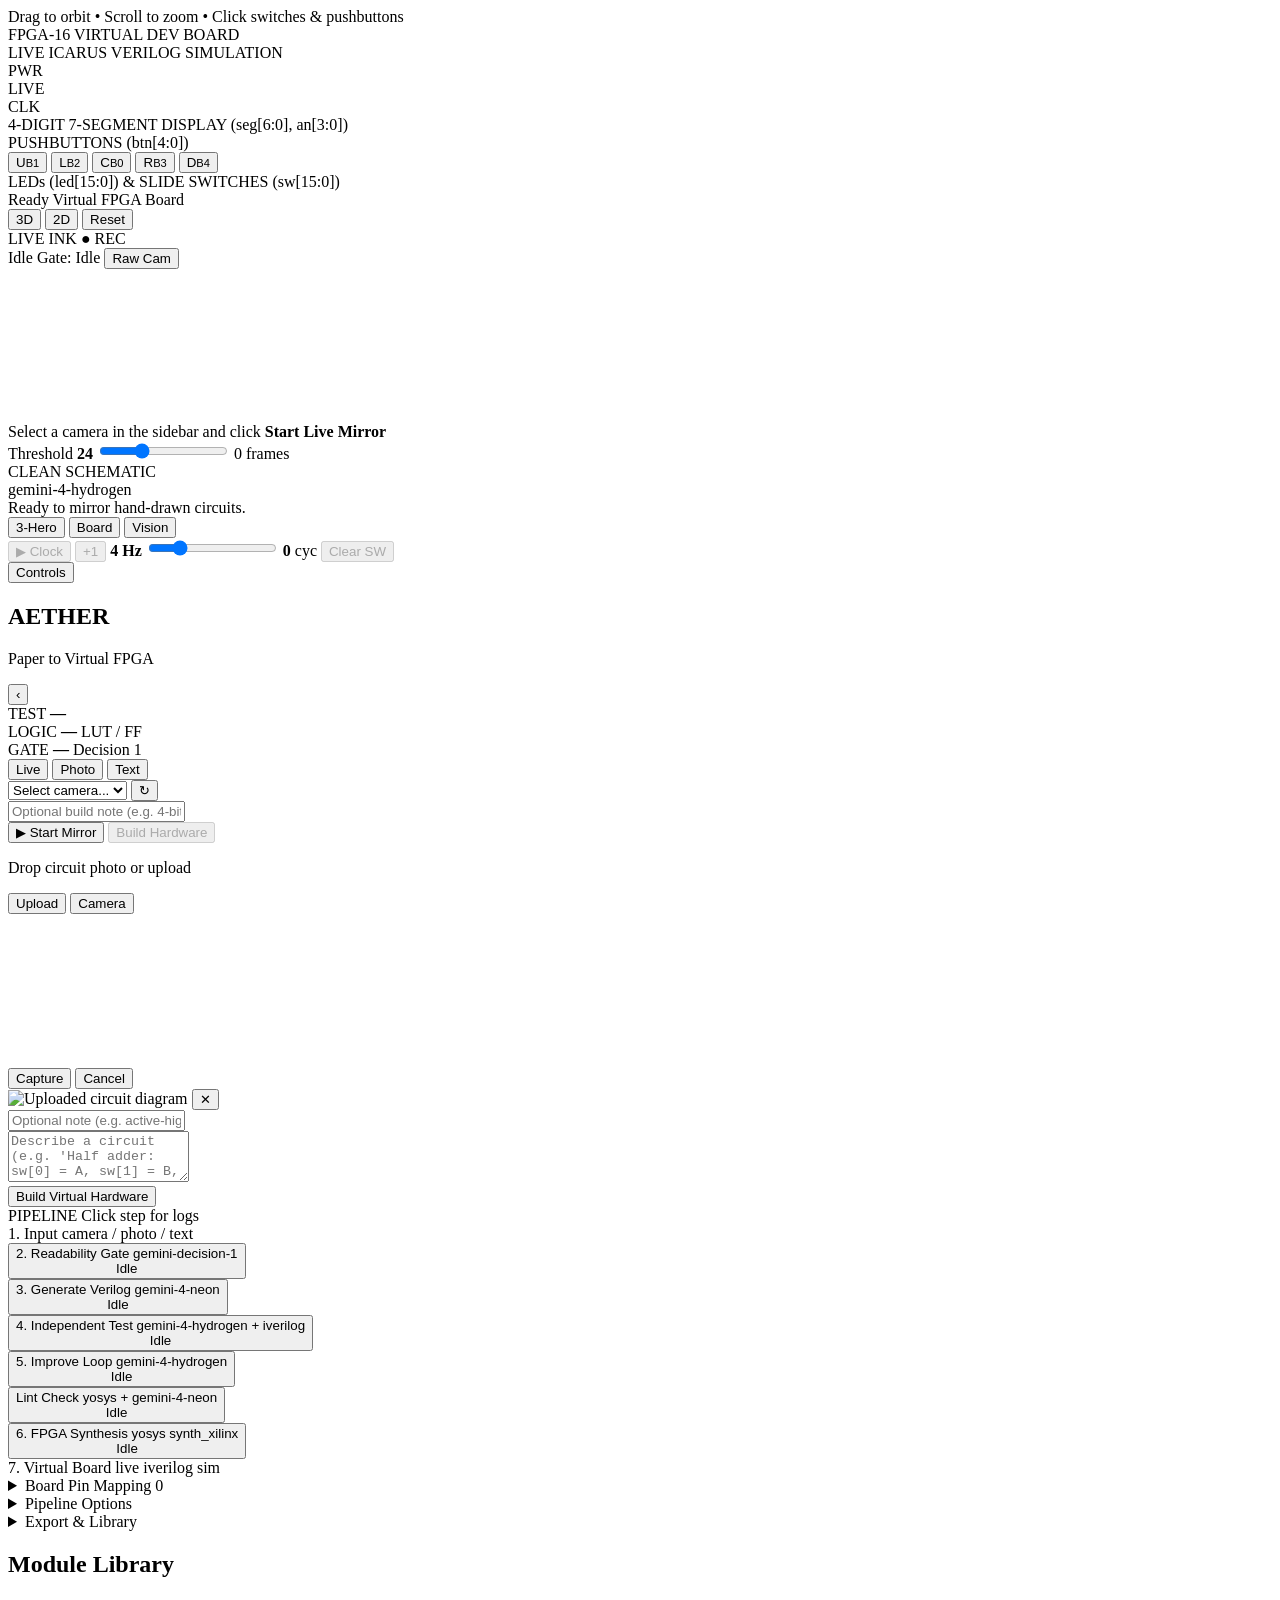
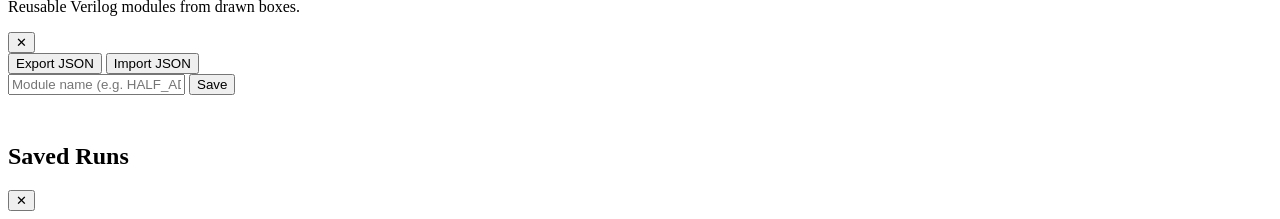
==== app/static/index.html @ 2b3a74be "Redesign app UI with deep-space studio aesthetic and floating sidebar" ====
<!DOCTYPE html>
<html lang="en">
<head>
  <meta charset="UTF-8" />
  <meta name="viewport" content="width=device-width, initial-scale=1.0" />
  <title>AETHER | Paper to Virtual FPGA Studio</title>
  <link rel="preconnect" href="https://fonts.googleapis.com" />
  <link rel="preconnect" href="https://fonts.gstatic.com" crossorigin />
  <link href="https://fonts.googleapis.com/css2?family=Inter:wght@400;500;600;700;800&display=swap" rel="stylesheet" />
  <link rel="stylesheet" href="/static/styles.css" />
</head>
<body class="layout-split">
  <!-- =========================================================
       ELEMENT 1: FULL-SCREEN STAGE (3D/2D Board + Hero Vision)
       ========================================================= -->
  <main class="stage-root" id="stage-root">
    <!-- Full-bleed 3D Virtual FPGA Board (Default) -->
    <div class="board3d-wrap" id="board3d-wrap">
      <div id="board3d-viewport" class="board3d-viewport"></div>
      <div class="board3d-hint">Drag to orbit &bull; Scroll to zoom &bull; Click switches &amp; pushbuttons</div>
    </div>

    <!-- Full-stage 2D PCB Board Fallback -->
    <div class="board2d-stage hidden" id="board2d-stage">
      <div class="fpga-pcb hidden" id="fpga-pcb">
        <div class="pcb-top">
          <div class="pcb-label-block">
            <div class="pcb-silkscreen">FPGA-16 VIRTUAL DEV BOARD</div>
            <div class="pcb-subsilk">LIVE ICARUS VERILOG SIMULATION</div>
          </div>
          <div class="pcb-status-leds">
            <div class="mini-led-wrap">
              <span class="mini-led on"></span>
              <span>PWR</span>
            </div>
            <div class="mini-led-wrap">
              <span class="mini-led" id="led-sim-live"></span>
              <span>LIVE</span>
            </div>
            <div class="mini-led-wrap">
              <span class="mini-led" id="led-clk-pulse"></span>
              <span>CLK</span>
            </div>
          </div>
        </div>

        <div class="pcb-mid">
          <div class="sevenseg-bezel">
            <div class="bezel-label">4-DIGIT 7-SEGMENT DISPLAY (seg[6:0], an[3:0])</div>
            <div class="sevenseg-digits" id="sevenseg-digits"></div>
          </div>

          <div class="btn-pad-wrap">
            <div class="bezel-label">PUSHBUTTONS (btn[4:0])</div>
            <div class="btn-dpad">
              <button type="button" class="fpga-btn btn-up" data-btn="1" title="btn[1] Up">
                <span>U</span><small>B1</small>
              </button>
              <button type="button" class="fpga-btn btn-left" data-btn="2" title="btn[2] Left">
                <span>L</span><small>B2</small>
              </button>
              <button type="button" class="fpga-btn btn-center" data-btn="0" title="btn[0] Center (Reset)">
                <span>C</span><small>B0</small>
              </button>
              <button type="button" class="fpga-btn btn-right" data-btn="3" title="btn[3] Right">
                <span>R</span><small>B3</small>
              </button>
              <button type="button" class="fpga-btn btn-down" data-btn="4" title="btn[4] Down">
                <span>D</span><small>B4</small>
              </button>
            </div>
          </div>
        </div>

        <div class="io-bank">
          <div class="io-bank-header">
            <span>LEDs (led[15:0]) &amp; SLIDE SWITCHES (sw[15:0])</span>
          </div>
          <div class="led-row" id="led-row"></div>
          <div class="sw-row" id="sw-row"></div>
        </div>
      </div>
    </div>

    <!-- Top-Right Compact Board Status Pill -->
    <div class="stage-top-right">
      <div class="board-title-pill">
        <span class="status-badge idle" id="status-board">Ready</span>
        <span id="board-title" class="board-title-text">Virtual FPGA Board</span>
      </div>
      <div class="stage-view-pills">
        <button type="button" class="stage-pill-btn active" id="btn-view-3d" data-board-view="3d">3D</button>
        <button type="button" class="stage-pill-btn" id="btn-view-2d" data-board-view="2d">2D</button>
        <button type="button" class="stage-pill-btn" id="btn-reset-cam3d" title="Reset 3D camera angle">Reset</button>
      </div>
    </div>

    <!-- Hero Vision Dock: Live Camera/Ink + Clean Schematic (Heroes 1 & 2 alongside Hero 3 Board) -->
    <section class="hero-vision-dock" id="hero-vision-dock" aria-label="Live Vision and Schematic">
      <div class="vision-grid">
        <!-- Hero 1: Live Camera / Digital Ink -->
        <div class="hero-pane">
          <div class="pane-header">
            <div class="pane-title-group">
              <span class="pane-label-text">LIVE INK</span>
              <span id="live-rec-badge" class="rec-badge hidden">● REC</span>
            </div>
            <div class="pane-pills">
              <span id="live-ink-fps" class="mini-pill">Idle</span>
              <span id="live-gate-pill" class="mini-pill">Gate: Idle</span>
              <button type="button" id="btn-toggle-raw-cam" class="btn-chip">Raw Cam</button>
            </div>
          </div>
          <div class="live-video-box" id="live-ink-box">
            <canvas id="live-ink-canvas" class="ink-canvas"></canvas>
            <video id="live-video" class="pip-video hidden" autoplay playsinline muted title="Click to toggle Raw Camera / Digital Ink"></video>
            <div id="live-video-placeholder" class="live-placeholder">
              Select a camera in the sidebar and click <strong>Start Live Mirror</strong>
            </div>
          </div>
          <div class="pane-footer">
            <label class="ink-slider-label">
              <span>Threshold <strong id="ink-thresh-val">24</strong></span>
              <input type="range" id="ink-thresh-slider" min="10" max="55" value="24" />
            </label>
            <span id="live-frame-stats" class="stat-muted">0 frames</span>
          </div>
        </div>

        <!-- Hero 2: Clean Schematic (ELK + Gemini) -->
        <div class="hero-pane">
          <div class="pane-header">
            <div class="pane-title-group">
              <span class="pane-label-text">CLEAN SCHEMATIC</span>
            </div>
            <div class="pane-pills">
              <span id="live-reader-pill" class="mini-pill">gemini-4-hydrogen</span>
            </div>
          </div>
          <div id="live-schematic-canvas" class="schematic-box"></div>
          <div id="live-status-bar" class="pane-footer">
            <span id="live-status-text" class="status-truncate">Ready to mirror hand-drawn circuits.</span>
          </div>
        </div>
      </div>

      <div id="live-detected-box-bar" class="detected-box-bar hidden"></div>
      <div id="live-chosen-frame-banner" class="chosen-frame-banner hidden"></div>
    </section>

    <!-- Bottom-Right Floating Stage Dock (Layout Switcher + Quick Clock) -->
    <div class="stage-bottom-dock">
      <div class="dock-group layout-switcher" role="tablist" aria-label="Stage Layout">
        <button type="button" class="dock-btn active" data-stage-layout="split" title="Show 3D Board + Live Ink + Schematic">3-Hero</button>
        <button type="button" class="dock-btn" data-stage-layout="board" title="Full-Screen 3D Board Only">Board</button>
        <button type="button" class="dock-btn" data-stage-layout="vision" title="Expand Live Ink &amp; Schematic">Vision</button>
      </div>

      <div class="dock-divider"></div>

      <div class="dock-group clock-dock">
        <button type="button" id="btn-clk-toggle" class="btn-clk" disabled>▶ Clock</button>
        <button type="button" id="btn-clk-step" class="btn-clk-sm" disabled>+1</button>
        <label class="speed-control" title="Clock frequency">
          <strong id="clk-hz-label">4 Hz</strong>
          <input type="range" id="clk-hz-slider" min="1" max="15" value="4" />
        </label>
        <span class="cycle-counter"><strong id="cycle-count">0</strong> cyc</span>
        <button type="button" id="btn-reset-sw" class="btn-chip" disabled title="Clear all 16 switches">Clear SW</button>
      </div>
    </div>
  </main>

  <!-- =========================================================
       TOP-CENTER ROUNDED POP-UPS (Run & Pipeline Notifications)
       ========================================================= -->
  <div id="toast-stack" class="toast-stack" aria-live="polite"></div>

  <!-- Sidebar Collapsed Re-Open Pill -->
  <button type="button" id="btn-sidebar-expand" class="sidebar-reopen-btn hidden" title="Open Studio Sidebar">
    <span class="brand-orb sm"></span>
    <span>Controls</span>
  </button>

  <!-- =========================================================
       ELEMENT 2: FLOATING ROUNDED-EDGE SIDEBAR
       ========================================================= -->
  <aside class="studio-sidebar" id="studio-sidebar" aria-label="Studio Controls">
    <!-- App Brand Header -->
    <header class="sidebar-header">
      <div class="brand">
        <div class="brand-orb" aria-hidden="true"></div>
        <div class="brand-copy">
          <h1>AETHER</h1>
          <p class="subtitle">Paper to Virtual FPGA</p>
        </div>
      </div>
      <div class="header-actions">
        <button type="button" id="btn-sidebar-collapse" class="icon-btn" title="Collapse sidebar" aria-label="Collapse sidebar">‹</button>
      </div>
    </header>

    <!-- Scrollable Sidebar Body -->
    <div class="sidebar-scroll">
      <!-- Key Metrics Strip (Large, readable from metres away) -->
      <section class="hero-metrics" id="hero-metrics" aria-label="Key Run Metrics">
        <div class="kpi-tile">
          <span class="kpi-label">TEST</span>
          <strong class="kpi-value" id="kpi-test">—</strong>
        </div>
        <div class="kpi-tile">
          <span class="kpi-label">LOGIC</span>
          <strong class="kpi-value" id="kpi-logic">—</strong>
          <span class="kpi-sub" id="kpi-logic-sub">LUT / FF</span>
        </div>
        <div class="kpi-tile">
          <span class="kpi-label">GATE</span>
          <strong class="kpi-value" id="kpi-gate">—</strong>
          <span class="kpi-sub" id="kpi-gate-sub">Decision 1</span>
        </div>
      </section>

      <!-- Circuit Input Section -->
      <section class="sidebar-section" id="card-input">
        <div class="input-mode-tabs" role="tablist">
          <button type="button" class="tab-btn active" data-tab="live">Live</button>
          <button type="button" class="tab-btn" data-tab="photo">Photo</button>
          <button type="button" class="tab-btn" data-tab="text">Text</button>
        </div>

        <!-- Live Camera Controls -->
        <div id="panel-live" class="tab-panel active">
          <div class="camera-row">
            <select id="camera-select" class="camera-select" aria-label="Choose camera">
              <option value="">Select camera...</option>
            </select>
            <button type="button" id="btn-refresh-cameras" class="icon-btn" title="Refresh camera list">↻</button>
          </div>

          <input
            type="text"
            id="live-note"
            class="text-input-sm"
            placeholder="Optional build note (e.g. 4-bit counter)"
          />

          <div class="live-cta-row">
            <button type="button" id="btn-live-toggle" class="btn-secondary flex-1">▶ Start Mirror</button>
            <button type="button" id="btn-live-done" class="btn-primary flex-1" disabled>Build Hardware</button>
          </div>
        </div>

        <!-- Photo Upload Panel -->
        <div id="panel-photo" class="tab-panel">
          <div class="dropzone" id="dropzone">
            <input type="file" id="file-input" accept="image/*" capture="environment" hidden />
            <div id="dropzone-empty" class="dropzone-empty">
              <p class="drop-main">Drop circuit photo or upload</p>
              <div class="drop-actions">
                <button type="button" id="btn-choose-file" class="btn-secondary">Upload</button>
                <button type="button" id="btn-open-camera" class="btn-secondary">Camera</button>
              </div>
            </div>

            <div id="camera-view" class="camera-view hidden">
              <video id="camera-video" autoplay playsinline muted></video>
              <div class="camera-actions">
                <button type="button" id="btn-capture" class="btn-primary">Capture</button>
                <button type="button" id="btn-close-camera" class="btn-ghost">Cancel</button>
              </div>
            </div>

            <div id="image-preview-wrap" class="image-preview-wrap hidden">
              <img id="image-preview" alt="Uploaded circuit diagram" />
              <button type="button" id="btn-clear-image" class="btn-clear" title="Remove photo">✕</button>
            </div>
          </div>

          <input
            type="text"
            id="photo-note"
            class="text-input-sm"
            placeholder="Optional note (e.g. active-high reset)"
          />
        </div>

        <!-- Text Description Panel -->
        <div id="panel-text" class="tab-panel">
          <textarea
            id="text-prompt"
            class="textarea-lg"
            rows="3"
            placeholder="Describe a circuit (e.g. 'Half adder: sw[0] = A, sw[1] = B, led[0] = Sum, led[1] = Carry')"
          ></textarea>
        </div>

        <!-- Run Bar for Photo & Text modes -->
        <div class="run-bar" id="backup-run-bar">
          <button type="button" id="btn-run" class="btn-primary btn-run">
            <span id="btn-run-label">Build Virtual Hardware</span>
          </button>
        </div>
        <div id="run-timer" class="run-timer"></div>
      </section>

      <!-- Compact Pipeline Progress Timeline (Logs & Details Collapsed by Default) -->
      <section class="sidebar-section">
        <div class="section-heading">
          <span>PIPELINE</span>
          <span class="section-hint">Click step for logs</span>
        </div>

        <nav class="timeline" aria-label="Pipeline Progress">
          <!-- Step 1: Input -->
          <div class="timeline-item">
            <div class="step-pill timeline-row" data-step="input">
              <span class="step-dot"></span>
              <div class="step-meta">
                <span class="step-name">1. Input</span>
                <span class="step-model">camera / photo / text</span>
              </div>
              <span class="step-timing" id="time-input"></span>
            </div>
          </div>

          <!-- Step 2: Gate -->
          <div class="timeline-item">
            <button type="button" class="step-pill timeline-row" data-step="gate" data-expand-stage="gate">
              <span class="step-dot"></span>
              <div class="step-meta">
                <span class="step-name">2. Readability Gate</span>
                <span class="step-model" id="tag-model-gate">gemini-decision-1</span>
              </div>
              <span class="step-timing" id="time-gate"></span>
              <span class="status-badge" id="status-gate">Idle</span>
            </button>
            <div class="stage-drawer hidden" id="card-gate">
              <div class="card-body" id="body-gate"></div>
            </div>
          </div>

          <!-- Step 3: Generate -->
          <div class="timeline-item">
            <button type="button" class="step-pill timeline-row" data-step="generate" data-expand-stage="generate">
              <span class="step-dot"></span>
              <div class="step-meta">
                <span class="step-name">3. Generate Verilog</span>
                <span class="step-model" id="tag-model-generate">gemini-4-neon</span>
              </div>
              <span class="step-timing" id="time-generate"></span>
              <span class="status-badge" id="status-generate">Idle</span>
            </button>
            <div class="stage-drawer hidden" id="card-generate">
              <div class="card-body" id="body-generate"></div>
            </div>
          </div>

          <!-- Step 4: Test -->
          <div class="timeline-item">
            <button type="button" class="step-pill timeline-row" data-step="test" data-expand-stage="test">
              <span class="step-dot"></span>
              <div class="step-meta">
                <span class="step-name">4. Independent Test</span>
                <span class="step-model" id="tag-model-testbench">gemini-4-hydrogen + iverilog</span>
              </div>
              <span class="step-timing" id="time-test"></span>
              <span class="status-badge" id="status-test">Idle</span>
            </button>
            <div class="stage-drawer hidden" id="card-test">
              <div class="card-body" id="body-test"></div>
            </div>
          </div>

          <!-- Step 5: Improve -->
          <div class="timeline-item">
            <button type="button" class="step-pill timeline-row" data-step="improve" data-expand-stage="improve">
              <span class="step-dot"></span>
              <div class="step-meta">
                <span class="step-name">5. Improve Loop</span>
                <span class="step-model" id="tag-model-improve">gemini-4-hydrogen</span>
              </div>
              <span class="step-timing" id="time-improve"></span>
              <span class="status-badge" id="status-improve">Idle</span>
            </button>
            <div class="stage-drawer hidden" id="card-improve">
              <div class="card-body" id="body-improve"></div>
            </div>
          </div>

          <!-- Lint -->
          <div class="timeline-item">
            <button type="button" class="step-pill timeline-row" data-step="lint" data-expand-stage="lint">
              <span class="step-dot"></span>
              <div class="step-meta">
                <span class="step-name">Lint Check</span>
                <span class="step-model" id="tag-model-lint">yosys + gemini-4-neon</span>
              </div>
              <span class="step-timing" id="time-lint"></span>
              <span class="status-badge" id="status-lint">Idle</span>
            </button>
            <div class="stage-drawer hidden" id="card-lint">
              <div class="card-body" id="body-lint"></div>
            </div>
          </div>

          <!-- Step 6: Synthesis -->
          <div class="timeline-item">
            <button type="button" class="step-pill timeline-row" data-step="synthesis" data-expand-stage="synthesis">
              <span class="step-dot"></span>
              <div class="step-meta">
                <span class="step-name">6. FPGA Synthesis</span>
                <span class="step-model">yosys synth_xilinx</span>
              </div>
              <span class="step-timing" id="time-synthesis"></span>
              <span class="status-badge" id="status-synthesis">Idle</span>
            </button>
            <div class="stage-drawer hidden" id="card-synthesis">
              <div class="card-body" id="body-synthesis"></div>
            </div>
          </div>

          <!-- Step 7: Virtual Board -->
          <div class="timeline-item">
            <div class="step-pill timeline-row" data-step="board">
              <span class="step-dot"></span>
              <div class="step-meta">
                <span class="step-name">7. Virtual Board</span>
                <span class="step-model">live iverilog sim</span>
              </div>
              <span class="step-timing" id="time-board"></span>
            </div>
          </div>
        </nav>
      </section>

      <!-- Expandable Menu: Pin Mapping -->
      <details class="sidebar-accordion" id="accordion-pins">
        <summary>
          <span>Board Pin Mapping</span>
          <span class="acc-badge" id="pin-count-badge">0</span>
        </summary>
        <div class="accordion-body">
          <div class="pin-map-box" id="pin-map-box">
            <p class="muted">Run a circuit to map switches, buttons, LEDs, and 7-segment display.</p>
          </div>
        </div>
      </details>

      <!-- Expandable Menu: Pipeline Options -->
      <details class="sidebar-accordion">
        <summary>
          <span>Pipeline Options</span>
        </summary>
        <div class="accordion-body options-stack">
          <label class="toggle-pill baseline-pill" title="Run Step 3 once with no improve loop (for baseline comparison)">
            <span class="pill-label">Baseline (Single Call)</span>
            <input type="checkbox" id="toggle-baseline" />
            <span class="pill-track"></span>
          </label>

          <label class="toggle-pill" title="Enable Step 5: Iterative fix loop with gemini-4-hydrogen">
            <span class="pill-label">Improve Loop</span>
            <input type="checkbox" id="toggle-improve" checked />
            <span class="pill-track"></span>
          </label>

          <label class="toggle-pill" title="Enable Step 6: Yosys synth_xilinx LUT &amp; Flip-Flop report">
            <span class="pill-label">Synthesis Report</span>
            <input type="checkbox" id="toggle-synthesis" checked />
            <span class="pill-track"></span>
          </label>
        </div>
      </details>

      <!-- Expandable Menu: Export & Tools -->
      <details class="sidebar-accordion">
        <summary>
          <span>Export &amp; Library</span>
        </summary>
        <div class="accordion-body tools-stack">
          <button type="button" id="btn-export-vivado" class="btn-secondary full-w" disabled title="Download Verilog + Basys 3 .xdc + Vivado .tcl (untested on hardware)">
            Export Vivado (.zip)
          </button>
          <div class="tools-row">
            <button id="btn-modules-drawer" class="btn-ghost flex-1" type="button">Modules (<span id="modules-count">0</span>)</button>
            <button id="btn-history" class="btn-ghost flex-1" type="button">Saved Runs</button>
          </div>
        </div>
      </details>
    </div>
  </aside>

  <!-- Module Library Floating Side Panel -->
  <aside id="modules-drawer" class="side-drawer hidden" aria-label="Module Library">
    <div class="drawer-header">
      <div>
        <h2>Module Library</h2>
        <p class="subtitle">Reusable Verilog modules from drawn boxes.</p>
      </div>
      <button type="button" id="btn-close-modules" class="icon-btn">✕</button>
    </div>

    <div class="drawer-actions">
      <button type="button" id="btn-export-lib" class="btn-secondary flex-1">Export JSON</button>
      <button type="button" id="btn-import-lib" class="btn-secondary flex-1">Import JSON</button>
      <input type="file" id="import-lib-file" accept=".json,application/json" hidden />
    </div>

    <div class="save-mod-form">
      <input type="text" id="input-mod-name" class="text-input-sm" placeholder="Module name (e.g. HALF_ADDER)" />
      <button type="button" id="btn-save-mod" class="btn-primary">Save</button>
    </div>
    <p id="mod-save-status" class="muted" style="font-size:0.82rem;min-height:1.2em"></p>

    <div id="modules-list" class="modules-list"></div>
  </aside>

  <!-- Saved Runs Modal -->
  <div id="history-modal" class="modal hidden" role="dialog" aria-modal="true">
    <div class="modal-card">
      <div class="modal-header">
        <h2>Saved Runs</h2>
        <button type="button" id="btn-close-history" class="icon-btn">✕</button>
      </div>
      <div id="history-list" class="history-list"></div>
    </div>
  </div>

  <canvas id="capture-canvas" hidden></canvas>
  <script src="/static/elk.bundled.js"></script>
  <script src="/static/ink.js"></script>
  <script src="/static/schematic.js"></script>
  <script src="/static/app.js"></script>
</body>
</html>
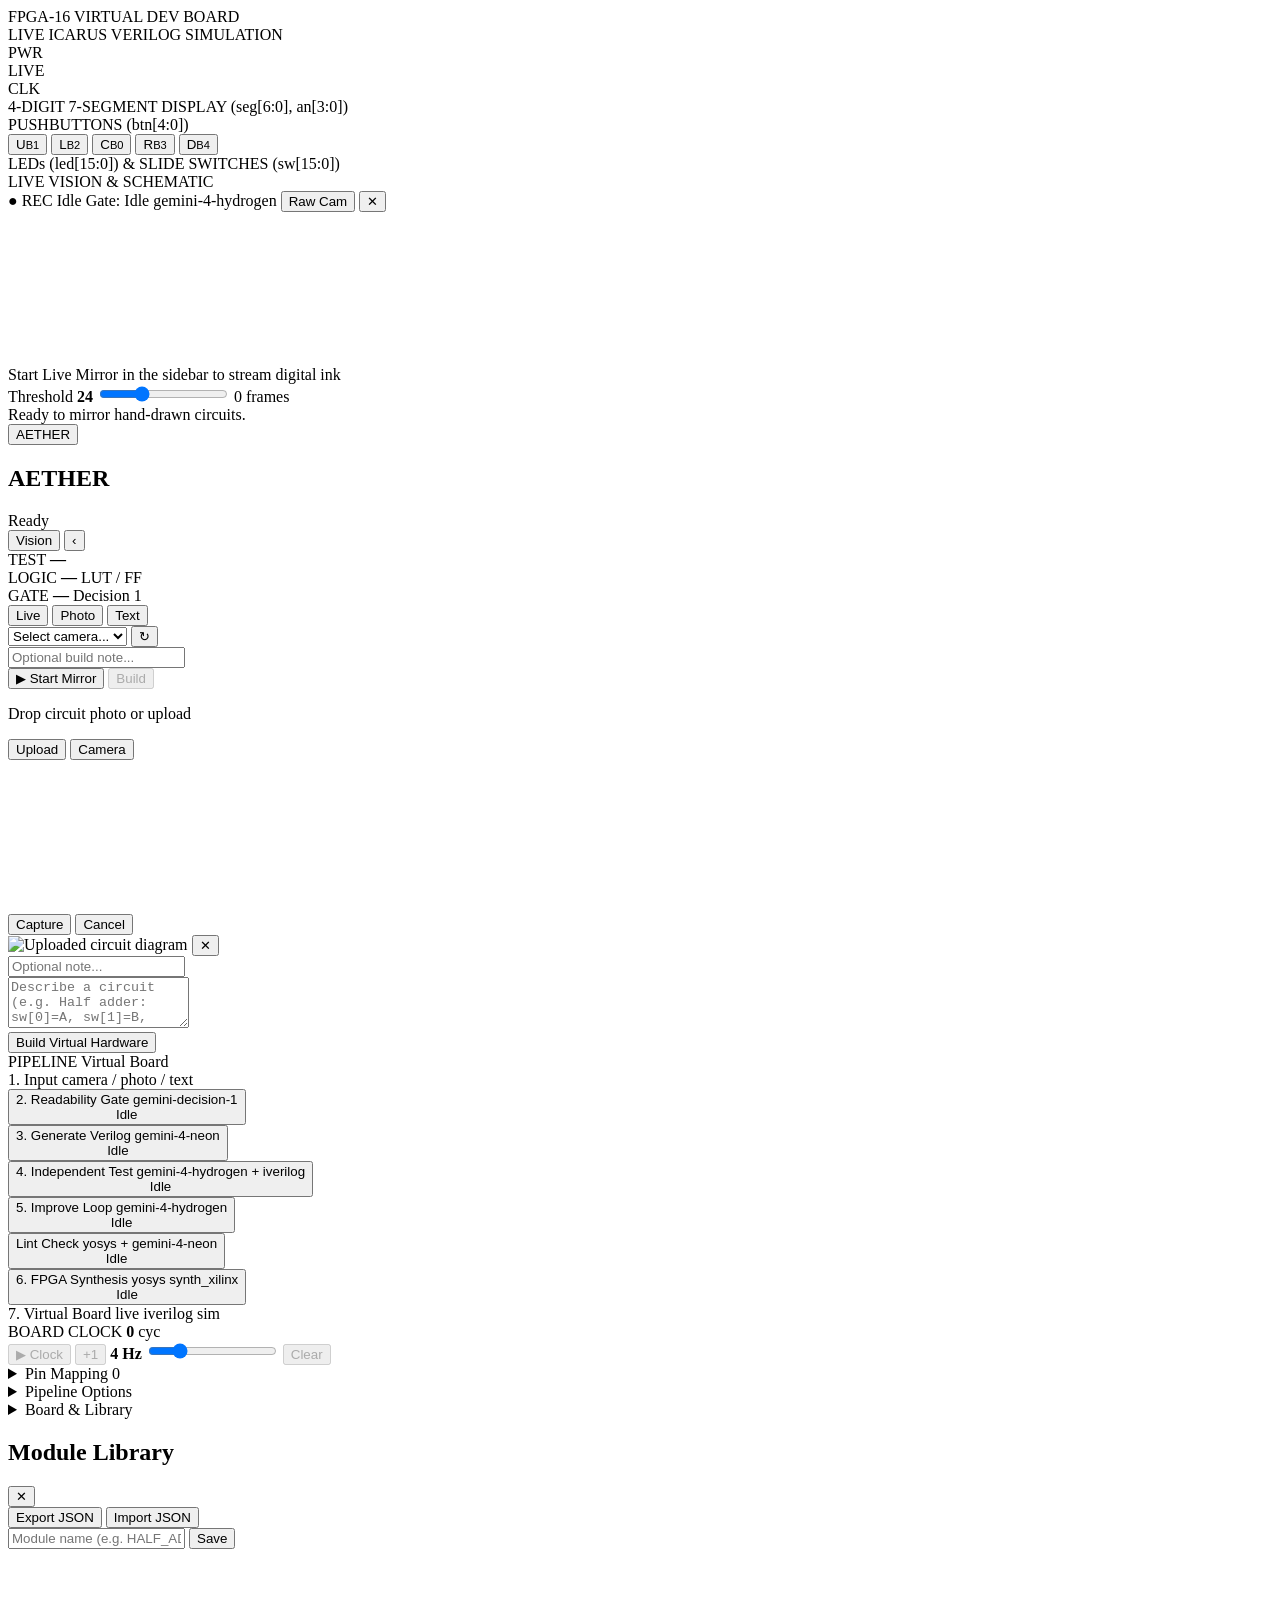
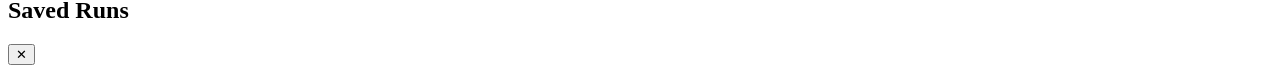
==== commit 5c6d29ef: "Sharpen dark obsidian UI, remove stage clutter, and add full-perimeter RGB sidebar rim" ====
--- a/app/static/index.html
+++ b/app/static/index.html
@@ -3,24 +3,23 @@
 <head>
   <meta charset="UTF-8" />
   <meta name="viewport" content="width=device-width, initial-scale=1.0" />
-  <title>AETHER | Paper to Virtual FPGA Studio</title>
+  <title>AETHER</title>
   <link rel="preconnect" href="https://fonts.googleapis.com" />
   <link rel="preconnect" href="https://fonts.gstatic.com" crossorigin />
-  <link href="https://fonts.googleapis.com/css2?family=Inter:wght@400;500;600;700;800&display=swap" rel="stylesheet" />
+  <link href="https://fonts.googleapis.com/css2?family=Geist:wght@400;500;600;700;800&display=swap" rel="stylesheet" />
   <link rel="stylesheet" href="/static/styles.css" />
 </head>
-<body class="layout-split">
+<body class="layout-board">
   <!-- =========================================================
-       ELEMENT 1: FULL-SCREEN STAGE (3D/2D Board + Hero Vision)
+       ELEMENT 1: FULL-SCREEN 3D BOARD STAGE
        ========================================================= -->
   <main class="stage-root" id="stage-root">
-    <!-- Full-bleed 3D Virtual FPGA Board (Default) -->
+    <!-- Full-bleed 3D Virtual FPGA Board -->
     <div class="board3d-wrap" id="board3d-wrap">
       <div id="board3d-viewport" class="board3d-viewport"></div>
-      <div class="board3d-hint">Drag to orbit &bull; Scroll to zoom &bull; Click switches &amp; pushbuttons</div>
-    </div>
-
-    <!-- Full-stage 2D PCB Board Fallback -->
+    </div>
+
+    <!-- 2D PCB Board Fallback (hidden unless toggled in sidebar) -->
     <div class="board2d-stage hidden" id="board2d-stage">
       <div class="fpga-pcb hidden" id="fpga-pcb">
         <div class="pcb-top">
@@ -82,40 +81,27 @@
       </div>
     </div>
 
-    <!-- Top-Right Compact Board Status Pill -->
-    <div class="stage-top-right">
-      <div class="board-title-pill">
-        <span class="status-badge idle" id="status-board">Ready</span>
-        <span id="board-title" class="board-title-text">Virtual FPGA Board</span>
-      </div>
-      <div class="stage-view-pills">
-        <button type="button" class="stage-pill-btn active" id="btn-view-3d" data-board-view="3d">3D</button>
-        <button type="button" class="stage-pill-btn" id="btn-view-2d" data-board-view="2d">2D</button>
-        <button type="button" class="stage-pill-btn" id="btn-reset-cam3d" title="Reset 3D camera angle">Reset</button>
-      </div>
-    </div>
-
-    <!-- Hero Vision Dock: Live Camera/Ink + Clean Schematic (Heroes 1 & 2 alongside Hero 3 Board) -->
+    <!-- On-Demand Vision Overlay (Live Camera/Ink + Clean Schematic — hidden by default so 3D board is unobstructed) -->
     <section class="hero-vision-dock" id="hero-vision-dock" aria-label="Live Vision and Schematic">
+      <div class="vision-topbar">
+        <span class="vision-title">LIVE VISION &amp; SCHEMATIC</span>
+        <div class="vision-topbar-actions">
+          <span id="live-rec-badge" class="rec-badge hidden">● REC</span>
+          <span id="live-ink-fps" class="mini-pill">Idle</span>
+          <span id="live-gate-pill" class="mini-pill">Gate: Idle</span>
+          <span id="live-reader-pill" class="mini-pill">gemini-4-hydrogen</span>
+          <button type="button" id="btn-toggle-raw-cam" class="btn-chip">Raw Cam</button>
+          <button type="button" id="btn-close-vision" class="icon-btn sm" title="Hide Vision Overlay">✕</button>
+        </div>
+      </div>
+
       <div class="vision-grid">
-        <!-- Hero 1: Live Camera / Digital Ink -->
         <div class="hero-pane">
-          <div class="pane-header">
-            <div class="pane-title-group">
-              <span class="pane-label-text">LIVE INK</span>
-              <span id="live-rec-badge" class="rec-badge hidden">● REC</span>
-            </div>
-            <div class="pane-pills">
-              <span id="live-ink-fps" class="mini-pill">Idle</span>
-              <span id="live-gate-pill" class="mini-pill">Gate: Idle</span>
-              <button type="button" id="btn-toggle-raw-cam" class="btn-chip">Raw Cam</button>
-            </div>
-          </div>
           <div class="live-video-box" id="live-ink-box">
             <canvas id="live-ink-canvas" class="ink-canvas"></canvas>
             <video id="live-video" class="pip-video hidden" autoplay playsinline muted title="Click to toggle Raw Camera / Digital Ink"></video>
             <div id="live-video-placeholder" class="live-placeholder">
-              Select a camera in the sidebar and click <strong>Start Live Mirror</strong>
+              Start Live Mirror in the sidebar to stream digital ink
             </div>
           </div>
           <div class="pane-footer">
@@ -127,16 +113,7 @@
           </div>
         </div>
 
-        <!-- Hero 2: Clean Schematic (ELK + Gemini) -->
         <div class="hero-pane">
-          <div class="pane-header">
-            <div class="pane-title-group">
-              <span class="pane-label-text">CLEAN SCHEMATIC</span>
-            </div>
-            <div class="pane-pills">
-              <span id="live-reader-pill" class="mini-pill">gemini-4-hydrogen</span>
-            </div>
-          </div>
           <div id="live-schematic-canvas" class="schematic-box"></div>
           <div id="live-status-bar" class="pane-footer">
             <span id="live-status-text" class="status-truncate">Ready to mirror hand-drawn circuits.</span>
@@ -147,355 +124,338 @@
       <div id="live-detected-box-bar" class="detected-box-bar hidden"></div>
       <div id="live-chosen-frame-banner" class="chosen-frame-banner hidden"></div>
     </section>
-
-    <!-- Bottom-Right Floating Stage Dock (Layout Switcher + Quick Clock) -->
-    <div class="stage-bottom-dock">
-      <div class="dock-group layout-switcher" role="tablist" aria-label="Stage Layout">
-        <button type="button" class="dock-btn active" data-stage-layout="split" title="Show 3D Board + Live Ink + Schematic">3-Hero</button>
-        <button type="button" class="dock-btn" data-stage-layout="board" title="Full-Screen 3D Board Only">Board</button>
-        <button type="button" class="dock-btn" data-stage-layout="vision" title="Expand Live Ink &amp; Schematic">Vision</button>
-      </div>
-
-      <div class="dock-divider"></div>
-
-      <div class="dock-group clock-dock">
-        <button type="button" id="btn-clk-toggle" class="btn-clk" disabled>▶ Clock</button>
-        <button type="button" id="btn-clk-step" class="btn-clk-sm" disabled>+1</button>
-        <label class="speed-control" title="Clock frequency">
-          <strong id="clk-hz-label">4 Hz</strong>
-          <input type="range" id="clk-hz-slider" min="1" max="15" value="4" />
-        </label>
-        <span class="cycle-counter"><strong id="cycle-count">0</strong> cyc</span>
-        <button type="button" id="btn-reset-sw" class="btn-chip" disabled title="Clear all 16 switches">Clear SW</button>
-      </div>
-    </div>
   </main>
 
   <!-- =========================================================
-       TOP-CENTER ROUNDED POP-UPS (Run & Pipeline Notifications)
+       TOP-CENTER ROUNDED POP-UPS (Only appear when running)
        ========================================================= -->
   <div id="toast-stack" class="toast-stack" aria-live="polite"></div>
 
   <!-- Sidebar Collapsed Re-Open Pill -->
-  <button type="button" id="btn-sidebar-expand" class="sidebar-reopen-btn hidden" title="Open Studio Sidebar">
-    <span class="brand-orb sm"></span>
-    <span>Controls</span>
+  <button type="button" id="btn-sidebar-expand" class="sidebar-reopen-btn hidden" title="Open Sidebar">
+    <span>AETHER</span>
   </button>
 
   <!-- =========================================================
-       ELEMENT 2: FLOATING ROUNDED-EDGE SIDEBAR
+       ELEMENT 2: FLOATING ROUNDED-EDGE SIDEBAR WITH FULL RGB RIM
        ========================================================= -->
   <aside class="studio-sidebar" id="studio-sidebar" aria-label="Studio Controls">
-    <!-- App Brand Header -->
-    <header class="sidebar-header">
-      <div class="brand">
-        <div class="brand-orb" aria-hidden="true"></div>
-        <div class="brand-copy">
+    <div class="sidebar-inner">
+      <!-- App Header -->
+      <header class="sidebar-header">
+        <div class="brand">
           <h1>AETHER</h1>
-          <p class="subtitle">Paper to Virtual FPGA</p>
-        </div>
-      </div>
-      <div class="header-actions">
-        <button type="button" id="btn-sidebar-collapse" class="icon-btn" title="Collapse sidebar" aria-label="Collapse sidebar">‹</button>
-      </div>
-    </header>
-
-    <!-- Scrollable Sidebar Body -->
-    <div class="sidebar-scroll">
-      <!-- Key Metrics Strip (Large, readable from metres away) -->
-      <section class="hero-metrics" id="hero-metrics" aria-label="Key Run Metrics">
-        <div class="kpi-tile">
-          <span class="kpi-label">TEST</span>
-          <strong class="kpi-value" id="kpi-test">—</strong>
-        </div>
-        <div class="kpi-tile">
-          <span class="kpi-label">LOGIC</span>
-          <strong class="kpi-value" id="kpi-logic">—</strong>
-          <span class="kpi-sub" id="kpi-logic-sub">LUT / FF</span>
-        </div>
-        <div class="kpi-tile">
-          <span class="kpi-label">GATE</span>
-          <strong class="kpi-value" id="kpi-gate">—</strong>
-          <span class="kpi-sub" id="kpi-gate-sub">Decision 1</span>
-        </div>
-      </section>
-
-      <!-- Circuit Input Section -->
-      <section class="sidebar-section" id="card-input">
-        <div class="input-mode-tabs" role="tablist">
-          <button type="button" class="tab-btn active" data-tab="live">Live</button>
-          <button type="button" class="tab-btn" data-tab="photo">Photo</button>
-          <button type="button" class="tab-btn" data-tab="text">Text</button>
-        </div>
-
-        <!-- Live Camera Controls -->
-        <div id="panel-live" class="tab-panel active">
-          <div class="camera-row">
-            <select id="camera-select" class="camera-select" aria-label="Choose camera">
-              <option value="">Select camera...</option>
-            </select>
-            <button type="button" id="btn-refresh-cameras" class="icon-btn" title="Refresh camera list">↻</button>
-          </div>
-
-          <input
-            type="text"
-            id="live-note"
-            class="text-input-sm"
-            placeholder="Optional build note (e.g. 4-bit counter)"
-          />
-
-          <div class="live-cta-row">
-            <button type="button" id="btn-live-toggle" class="btn-secondary flex-1">▶ Start Mirror</button>
-            <button type="button" id="btn-live-done" class="btn-primary flex-1" disabled>Build Hardware</button>
-          </div>
-        </div>
-
-        <!-- Photo Upload Panel -->
-        <div id="panel-photo" class="tab-panel">
-          <div class="dropzone" id="dropzone">
-            <input type="file" id="file-input" accept="image/*" capture="environment" hidden />
-            <div id="dropzone-empty" class="dropzone-empty">
-              <p class="drop-main">Drop circuit photo or upload</p>
-              <div class="drop-actions">
-                <button type="button" id="btn-choose-file" class="btn-secondary">Upload</button>
-                <button type="button" id="btn-open-camera" class="btn-secondary">Camera</button>
-              </div>
-            </div>
-
-            <div id="camera-view" class="camera-view hidden">
-              <video id="camera-video" autoplay playsinline muted></video>
-              <div class="camera-actions">
-                <button type="button" id="btn-capture" class="btn-primary">Capture</button>
-                <button type="button" id="btn-close-camera" class="btn-ghost">Cancel</button>
-              </div>
-            </div>
-
-            <div id="image-preview-wrap" class="image-preview-wrap hidden">
-              <img id="image-preview" alt="Uploaded circuit diagram" />
-              <button type="button" id="btn-clear-image" class="btn-clear" title="Remove photo">✕</button>
-            </div>
-          </div>
-
-          <input
-            type="text"
-            id="photo-note"
-            class="text-input-sm"
-            placeholder="Optional note (e.g. active-high reset)"
-          />
-        </div>
-
-        <!-- Text Description Panel -->
-        <div id="panel-text" class="tab-panel">
-          <textarea
-            id="text-prompt"
-            class="textarea-lg"
-            rows="3"
-            placeholder="Describe a circuit (e.g. 'Half adder: sw[0] = A, sw[1] = B, led[0] = Sum, led[1] = Carry')"
-          ></textarea>
-        </div>
-
-        <!-- Run Bar for Photo & Text modes -->
-        <div class="run-bar" id="backup-run-bar">
-          <button type="button" id="btn-run" class="btn-primary btn-run">
-            <span id="btn-run-label">Build Virtual Hardware</span>
-          </button>
-        </div>
-        <div id="run-timer" class="run-timer"></div>
-      </section>
-
-      <!-- Compact Pipeline Progress Timeline (Logs & Details Collapsed by Default) -->
-      <section class="sidebar-section">
-        <div class="section-heading">
-          <span>PIPELINE</span>
-          <span class="section-hint">Click step for logs</span>
-        </div>
-
-        <nav class="timeline" aria-label="Pipeline Progress">
-          <!-- Step 1: Input -->
-          <div class="timeline-item">
-            <div class="step-pill timeline-row" data-step="input">
-              <span class="step-dot"></span>
-              <div class="step-meta">
-                <span class="step-name">1. Input</span>
-                <span class="step-model">camera / photo / text</span>
-              </div>
-              <span class="step-timing" id="time-input"></span>
-            </div>
-          </div>
-
-          <!-- Step 2: Gate -->
-          <div class="timeline-item">
-            <button type="button" class="step-pill timeline-row" data-step="gate" data-expand-stage="gate">
-              <span class="step-dot"></span>
-              <div class="step-meta">
-                <span class="step-name">2. Readability Gate</span>
-                <span class="step-model" id="tag-model-gate">gemini-decision-1</span>
-              </div>
-              <span class="step-timing" id="time-gate"></span>
-              <span class="status-badge" id="status-gate">Idle</span>
+          <span class="status-badge idle" id="status-board">Ready</span>
+        </div>
+        <div class="header-actions">
+          <button type="button" id="btn-toggle-vision" class="btn-chip" title="Toggle Live Camera &amp; Schematic overlay">Vision</button>
+          <button type="button" id="btn-sidebar-collapse" class="icon-btn" title="Collapse sidebar" aria-label="Collapse sidebar">‹</button>
+        </div>
+      </header>
+
+      <!-- Scrollable Sidebar Content (Flat, sharp hairline dividers — no nested boxes) -->
+      <div class="sidebar-scroll">
+        <!-- Large Key Metrics Strip -->
+        <section class="hero-metrics" id="hero-metrics" aria-label="Key Run Metrics">
+          <div class="kpi-col">
+            <span class="kpi-label">TEST</span>
+            <strong class="kpi-value" id="kpi-test">—</strong>
+          </div>
+          <div class="kpi-col">
+            <span class="kpi-label">LOGIC</span>
+            <strong class="kpi-value" id="kpi-logic">—</strong>
+            <span class="kpi-sub" id="kpi-logic-sub">LUT / FF</span>
+          </div>
+          <div class="kpi-col">
+            <span class="kpi-label">GATE</span>
+            <strong class="kpi-value" id="kpi-gate">—</strong>
+            <span class="kpi-sub" id="kpi-gate-sub">Decision 1</span>
+          </div>
+        </section>
+
+        <!-- Input Controls -->
+        <section class="sidebar-block" id="card-input">
+          <div class="input-mode-tabs" role="tablist">
+            <button type="button" class="tab-btn active" data-tab="live">Live</button>
+            <button type="button" class="tab-btn" data-tab="photo">Photo</button>
+            <button type="button" class="tab-btn" data-tab="text">Text</button>
+          </div>
+
+          <!-- Live Camera Controls -->
+          <div id="panel-live" class="tab-panel active">
+            <div class="camera-row">
+              <select id="camera-select" class="camera-select" aria-label="Choose camera">
+                <option value="">Select camera...</option>
+              </select>
+              <button type="button" id="btn-refresh-cameras" class="icon-btn" title="Refresh camera list">↻</button>
+            </div>
+
+            <input
+              type="text"
+              id="live-note"
+              class="text-input-sm"
+              placeholder="Optional build note..."
+            />
+
+            <div class="live-cta-row">
+              <button type="button" id="btn-live-toggle" class="btn-secondary flex-1">▶ Start Mirror</button>
+              <button type="button" id="btn-live-done" class="btn-primary flex-1" disabled>Build</button>
+            </div>
+          </div>
+
+          <!-- Photo Upload Panel -->
+          <div id="panel-photo" class="tab-panel">
+            <div class="dropzone" id="dropzone">
+              <input type="file" id="file-input" accept="image/*" capture="environment" hidden />
+              <div id="dropzone-empty" class="dropzone-empty">
+                <p class="drop-main">Drop circuit photo or upload</p>
+                <div class="drop-actions">
+                  <button type="button" id="btn-choose-file" class="btn-secondary">Upload</button>
+                  <button type="button" id="btn-open-camera" class="btn-secondary">Camera</button>
+                </div>
+              </div>
+
+              <div id="camera-view" class="camera-view hidden">
+                <video id="camera-video" autoplay playsinline muted></video>
+                <div class="camera-actions">
+                  <button type="button" id="btn-capture" class="btn-primary">Capture</button>
+                  <button type="button" id="btn-close-camera" class="btn-ghost">Cancel</button>
+                </div>
+              </div>
+
+              <div id="image-preview-wrap" class="image-preview-wrap hidden">
+                <img id="image-preview" alt="Uploaded circuit diagram" />
+                <button type="button" id="btn-clear-image" class="btn-clear" title="Remove photo">✕</button>
+              </div>
+            </div>
+
+            <input
+              type="text"
+              id="photo-note"
+              class="text-input-sm"
+              placeholder="Optional note..."
+            />
+          </div>
+
+          <!-- Text Description Panel -->
+          <div id="panel-text" class="tab-panel">
+            <textarea
+              id="text-prompt"
+              class="textarea-lg"
+              rows="3"
+              placeholder="Describe a circuit (e.g. Half adder: sw[0]=A, sw[1]=B, led[0]=Sum, led[1]=Carry)"
+            ></textarea>
+          </div>
+
+          <div class="run-bar" id="backup-run-bar">
+            <button type="button" id="btn-run" class="btn-primary btn-run">
+              <span id="btn-run-label">Build Virtual Hardware</span>
             </button>
-            <div class="stage-drawer hidden" id="card-gate">
-              <div class="card-body" id="body-gate"></div>
-            </div>
-          </div>
-
-          <!-- Step 3: Generate -->
-          <div class="timeline-item">
-            <button type="button" class="step-pill timeline-row" data-step="generate" data-expand-stage="generate">
-              <span class="step-dot"></span>
-              <div class="step-meta">
-                <span class="step-name">3. Generate Verilog</span>
-                <span class="step-model" id="tag-model-generate">gemini-4-neon</span>
-              </div>
-              <span class="step-timing" id="time-generate"></span>
-              <span class="status-badge" id="status-generate">Idle</span>
+          </div>
+          <div id="run-timer" class="run-timer"></div>
+        </section>
+
+        <!-- Compact Pipeline Timeline -->
+        <section class="sidebar-block">
+          <div class="section-heading">
+            <span>PIPELINE</span>
+            <span class="section-hint" id="board-title">Virtual Board</span>
+          </div>
+
+          <nav class="timeline" aria-label="Pipeline Progress">
+            <div class="timeline-item">
+              <div class="step-pill timeline-row" data-step="input">
+                <span class="step-dot"></span>
+                <div class="step-meta">
+                  <span class="step-name">1. Input</span>
+                  <span class="step-model">camera / photo / text</span>
+                </div>
+                <span class="step-timing" id="time-input"></span>
+              </div>
+            </div>
+
+            <div class="timeline-item">
+              <button type="button" class="step-pill timeline-row" data-step="gate" data-expand-stage="gate">
+                <span class="step-dot"></span>
+                <div class="step-meta">
+                  <span class="step-name">2. Readability Gate</span>
+                  <span class="step-model" id="tag-model-gate">gemini-decision-1</span>
+                </div>
+                <span class="step-timing" id="time-gate"></span>
+                <span class="status-badge" id="status-gate">Idle</span>
+              </button>
+              <div class="stage-drawer hidden" id="card-gate">
+                <div class="card-body" id="body-gate"></div>
+              </div>
+            </div>
+
+            <div class="timeline-item">
+              <button type="button" class="step-pill timeline-row" data-step="generate" data-expand-stage="generate">
+                <span class="step-dot"></span>
+                <div class="step-meta">
+                  <span class="step-name">3. Generate Verilog</span>
+                  <span class="step-model" id="tag-model-generate">gemini-4-neon</span>
+                </div>
+                <span class="step-timing" id="time-generate"></span>
+                <span class="status-badge" id="status-generate">Idle</span>
+              </button>
+              <div class="stage-drawer hidden" id="card-generate">
+                <div class="card-body" id="body-generate"></div>
+              </div>
+            </div>
+
+            <div class="timeline-item">
+              <button type="button" class="step-pill timeline-row" data-step="test" data-expand-stage="test">
+                <span class="step-dot"></span>
+                <div class="step-meta">
+                  <span class="step-name">4. Independent Test</span>
+                  <span class="step-model" id="tag-model-testbench">gemini-4-hydrogen + iverilog</span>
+                </div>
+                <span class="step-timing" id="time-test"></span>
+                <span class="status-badge" id="status-test">Idle</span>
+              </button>
+              <div class="stage-drawer hidden" id="card-test">
+                <div class="card-body" id="body-test"></div>
+              </div>
+            </div>
+
+            <div class="timeline-item">
+              <button type="button" class="step-pill timeline-row" data-step="improve" data-expand-stage="improve">
+                <span class="step-dot"></span>
+                <div class="step-meta">
+                  <span class="step-name">5. Improve Loop</span>
+                  <span class="step-model" id="tag-model-improve">gemini-4-hydrogen</span>
+                </div>
+                <span class="step-timing" id="time-improve"></span>
+                <span class="status-badge" id="status-improve">Idle</span>
+              </button>
+              <div class="stage-drawer hidden" id="card-improve">
+                <div class="card-body" id="body-improve"></div>
+              </div>
+            </div>
+
+            <div class="timeline-item">
+              <button type="button" class="step-pill timeline-row" data-step="lint" data-expand-stage="lint">
+                <span class="step-dot"></span>
+                <div class="step-meta">
+                  <span class="step-name">Lint Check</span>
+                  <span class="step-model" id="tag-model-lint">yosys + gemini-4-neon</span>
+                </div>
+                <span class="step-timing" id="time-lint"></span>
+                <span class="status-badge" id="status-lint">Idle</span>
+              </button>
+              <div class="stage-drawer hidden" id="card-lint">
+                <div class="card-body" id="body-lint"></div>
+              </div>
+            </div>
+
+            <div class="timeline-item">
+              <button type="button" class="step-pill timeline-row" data-step="synthesis" data-expand-stage="synthesis">
+                <span class="step-dot"></span>
+                <div class="step-meta">
+                  <span class="step-name">6. FPGA Synthesis</span>
+                  <span class="step-model">yosys synth_xilinx</span>
+                </div>
+                <span class="step-timing" id="time-synthesis"></span>
+                <span class="status-badge" id="status-synthesis">Idle</span>
+              </button>
+              <div class="stage-drawer hidden" id="card-synthesis">
+                <div class="card-body" id="body-synthesis"></div>
+              </div>
+            </div>
+
+            <div class="timeline-item">
+              <div class="step-pill timeline-row" data-step="board">
+                <span class="step-dot"></span>
+                <div class="step-meta">
+                  <span class="step-name">7. Virtual Board</span>
+                  <span class="step-model">live iverilog sim</span>
+                </div>
+                <span class="step-timing" id="time-board"></span>
+              </div>
+            </div>
+          </nav>
+        </section>
+
+        <!-- Compact Board Clock Controls -->
+        <section class="sidebar-block">
+          <div class="section-heading">
+            <span>BOARD CLOCK</span>
+            <span class="cycle-counter"><strong id="cycle-count">0</strong> cyc</span>
+          </div>
+          <div class="clock-row">
+            <button type="button" id="btn-clk-toggle" class="btn-clk" disabled>▶ Clock</button>
+            <button type="button" id="btn-clk-step" class="btn-clk-sm" disabled>+1</button>
+            <label class="speed-control" title="Clock frequency">
+              <strong id="clk-hz-label">4 Hz</strong>
+              <input type="range" id="clk-hz-slider" min="1" max="15" value="4" />
+            </label>
+            <button type="button" id="btn-reset-sw" class="btn-chip" disabled title="Clear all switches">Clear</button>
+          </div>
+        </section>
+
+        <!-- Flat Expandable Menus (Clean hairline rows, no boxes) -->
+        <details class="sidebar-accordion" id="accordion-pins">
+          <summary>
+            <span>Pin Mapping</span>
+            <span class="acc-count" id="pin-count-badge">0</span>
+          </summary>
+          <div class="accordion-body">
+            <div class="pin-map-box" id="pin-map-box">
+              <p class="muted">Run a circuit to view pin assignments.</p>
+            </div>
+          </div>
+        </details>
+
+        <details class="sidebar-accordion">
+          <summary><span>Pipeline Options</span></summary>
+          <div class="accordion-body options-stack">
+            <label class="toggle-pill baseline-pill" title="Run Step 3 once with no improve loop">
+              <span class="pill-label">Baseline (Single Call)</span>
+              <input type="checkbox" id="toggle-baseline" />
+              <span class="pill-track"></span>
+            </label>
+
+            <label class="toggle-pill" title="Enable Step 5: Iterative fix loop">
+              <span class="pill-label">Improve Loop</span>
+              <input type="checkbox" id="toggle-improve" checked />
+              <span class="pill-track"></span>
+            </label>
+
+            <label class="toggle-pill" title="Enable Step 6: Yosys synth_xilinx report">
+              <span class="pill-label">Synthesis Report</span>
+              <input type="checkbox" id="toggle-synthesis" checked />
+              <span class="pill-track"></span>
+            </label>
+          </div>
+        </details>
+
+        <details class="sidebar-accordion">
+          <summary><span>Board &amp; Library</span></summary>
+          <div class="accordion-body tools-stack">
+            <div class="tools-row">
+              <button type="button" id="btn-reset-cam3d" class="btn-ghost flex-1">Reset Camera</button>
+              <button type="button" id="btn-view-3d" class="btn-ghost active" data-board-view="3d">3D</button>
+              <button type="button" id="btn-view-2d" class="btn-ghost" data-board-view="2d">2D</button>
+            </div>
+            <button type="button" id="btn-export-vivado" class="btn-secondary full-w" disabled>
+              Export Vivado (.zip)
             </button>
-            <div class="stage-drawer hidden" id="card-generate">
-              <div class="card-body" id="body-generate"></div>
-            </div>
-          </div>
-
-          <!-- Step 4: Test -->
-          <div class="timeline-item">
-            <button type="button" class="step-pill timeline-row" data-step="test" data-expand-stage="test">
-              <span class="step-dot"></span>
-              <div class="step-meta">
-                <span class="step-name">4. Independent Test</span>
-                <span class="step-model" id="tag-model-testbench">gemini-4-hydrogen + iverilog</span>
-              </div>
-              <span class="step-timing" id="time-test"></span>
-              <span class="status-badge" id="status-test">Idle</span>
-            </button>
-            <div class="stage-drawer hidden" id="card-test">
-              <div class="card-body" id="body-test"></div>
-            </div>
-          </div>
-
-          <!-- Step 5: Improve -->
-          <div class="timeline-item">
-            <button type="button" class="step-pill timeline-row" data-step="improve" data-expand-stage="improve">
-              <span class="step-dot"></span>
-              <div class="step-meta">
-                <span class="step-name">5. Improve Loop</span>
-                <span class="step-model" id="tag-model-improve">gemini-4-hydrogen</span>
-              </div>
-              <span class="step-timing" id="time-improve"></span>
-              <span class="status-badge" id="status-improve">Idle</span>
-            </button>
-            <div class="stage-drawer hidden" id="card-improve">
-              <div class="card-body" id="body-improve"></div>
-            </div>
-          </div>
-
-          <!-- Lint -->
-          <div class="timeline-item">
-            <button type="button" class="step-pill timeline-row" data-step="lint" data-expand-stage="lint">
-              <span class="step-dot"></span>
-              <div class="step-meta">
-                <span class="step-name">Lint Check</span>
-                <span class="step-model" id="tag-model-lint">yosys + gemini-4-neon</span>
-              </div>
-              <span class="step-timing" id="time-lint"></span>
-              <span class="status-badge" id="status-lint">Idle</span>
-            </button>
-            <div class="stage-drawer hidden" id="card-lint">
-              <div class="card-body" id="body-lint"></div>
-            </div>
-          </div>
-
-          <!-- Step 6: Synthesis -->
-          <div class="timeline-item">
-            <button type="button" class="step-pill timeline-row" data-step="synthesis" data-expand-stage="synthesis">
-              <span class="step-dot"></span>
-              <div class="step-meta">
-                <span class="step-name">6. FPGA Synthesis</span>
-                <span class="step-model">yosys synth_xilinx</span>
-              </div>
-              <span class="step-timing" id="time-synthesis"></span>
-              <span class="status-badge" id="status-synthesis">Idle</span>
-            </button>
-            <div class="stage-drawer hidden" id="card-synthesis">
-              <div class="card-body" id="body-synthesis"></div>
-            </div>
-          </div>
-
-          <!-- Step 7: Virtual Board -->
-          <div class="timeline-item">
-            <div class="step-pill timeline-row" data-step="board">
-              <span class="step-dot"></span>
-              <div class="step-meta">
-                <span class="step-name">7. Virtual Board</span>
-                <span class="step-model">live iverilog sim</span>
-              </div>
-              <span class="step-timing" id="time-board"></span>
-            </div>
-          </div>
-        </nav>
-      </section>
-
-      <!-- Expandable Menu: Pin Mapping -->
-      <details class="sidebar-accordion" id="accordion-pins">
-        <summary>
-          <span>Board Pin Mapping</span>
-          <span class="acc-badge" id="pin-count-badge">0</span>
-        </summary>
-        <div class="accordion-body">
-          <div class="pin-map-box" id="pin-map-box">
-            <p class="muted">Run a circuit to map switches, buttons, LEDs, and 7-segment display.</p>
-          </div>
-        </div>
-      </details>
-
-      <!-- Expandable Menu: Pipeline Options -->
-      <details class="sidebar-accordion">
-        <summary>
-          <span>Pipeline Options</span>
-        </summary>
-        <div class="accordion-body options-stack">
-          <label class="toggle-pill baseline-pill" title="Run Step 3 once with no improve loop (for baseline comparison)">
-            <span class="pill-label">Baseline (Single Call)</span>
-            <input type="checkbox" id="toggle-baseline" />
-            <span class="pill-track"></span>
-          </label>
-
-          <label class="toggle-pill" title="Enable Step 5: Iterative fix loop with gemini-4-hydrogen">
-            <span class="pill-label">Improve Loop</span>
-            <input type="checkbox" id="toggle-improve" checked />
-            <span class="pill-track"></span>
-          </label>
-
-          <label class="toggle-pill" title="Enable Step 6: Yosys synth_xilinx LUT &amp; Flip-Flop report">
-            <span class="pill-label">Synthesis Report</span>
-            <input type="checkbox" id="toggle-synthesis" checked />
-            <span class="pill-track"></span>
-          </label>
-        </div>
-      </details>
-
-      <!-- Expandable Menu: Export & Tools -->
-      <details class="sidebar-accordion">
-        <summary>
-          <span>Export &amp; Library</span>
-        </summary>
-        <div class="accordion-body tools-stack">
-          <button type="button" id="btn-export-vivado" class="btn-secondary full-w" disabled title="Download Verilog + Basys 3 .xdc + Vivado .tcl (untested on hardware)">
-            Export Vivado (.zip)
-          </button>
-          <div class="tools-row">
-            <button id="btn-modules-drawer" class="btn-ghost flex-1" type="button">Modules (<span id="modules-count">0</span>)</button>
-            <button id="btn-history" class="btn-ghost flex-1" type="button">Saved Runs</button>
-          </div>
-        </div>
-      </details>
+            <div class="tools-row">
+              <button id="btn-modules-drawer" class="btn-ghost flex-1" type="button">Modules (<span id="modules-count">0</span>)</button>
+              <button id="btn-history" class="btn-ghost flex-1" type="button">Saved Runs</button>
+            </div>
+          </div>
+        </details>
+      </div>
     </div>
   </aside>
 
-  <!-- Module Library Floating Side Panel -->
+  <!-- Module Library Side Panel -->
   <aside id="modules-drawer" class="side-drawer hidden" aria-label="Module Library">
     <div class="drawer-header">
       <div>
         <h2>Module Library</h2>
-        <p class="subtitle">Reusable Verilog modules from drawn boxes.</p>
       </div>
       <button type="button" id="btn-close-modules" class="icon-btn">✕</button>
     </div>
@@ -510,7 +470,7 @@
       <input type="text" id="input-mod-name" class="text-input-sm" placeholder="Module name (e.g. HALF_ADDER)" />
       <button type="button" id="btn-save-mod" class="btn-primary">Save</button>
     </div>
-    <p id="mod-save-status" class="muted" style="font-size:0.82rem;min-height:1.2em"></p>
+    <p id="mod-save-status" class="muted" style="font-size:0.8rem;min-height:1.2em"></p>
 
     <div id="modules-list" class="modules-list"></div>
   </aside>
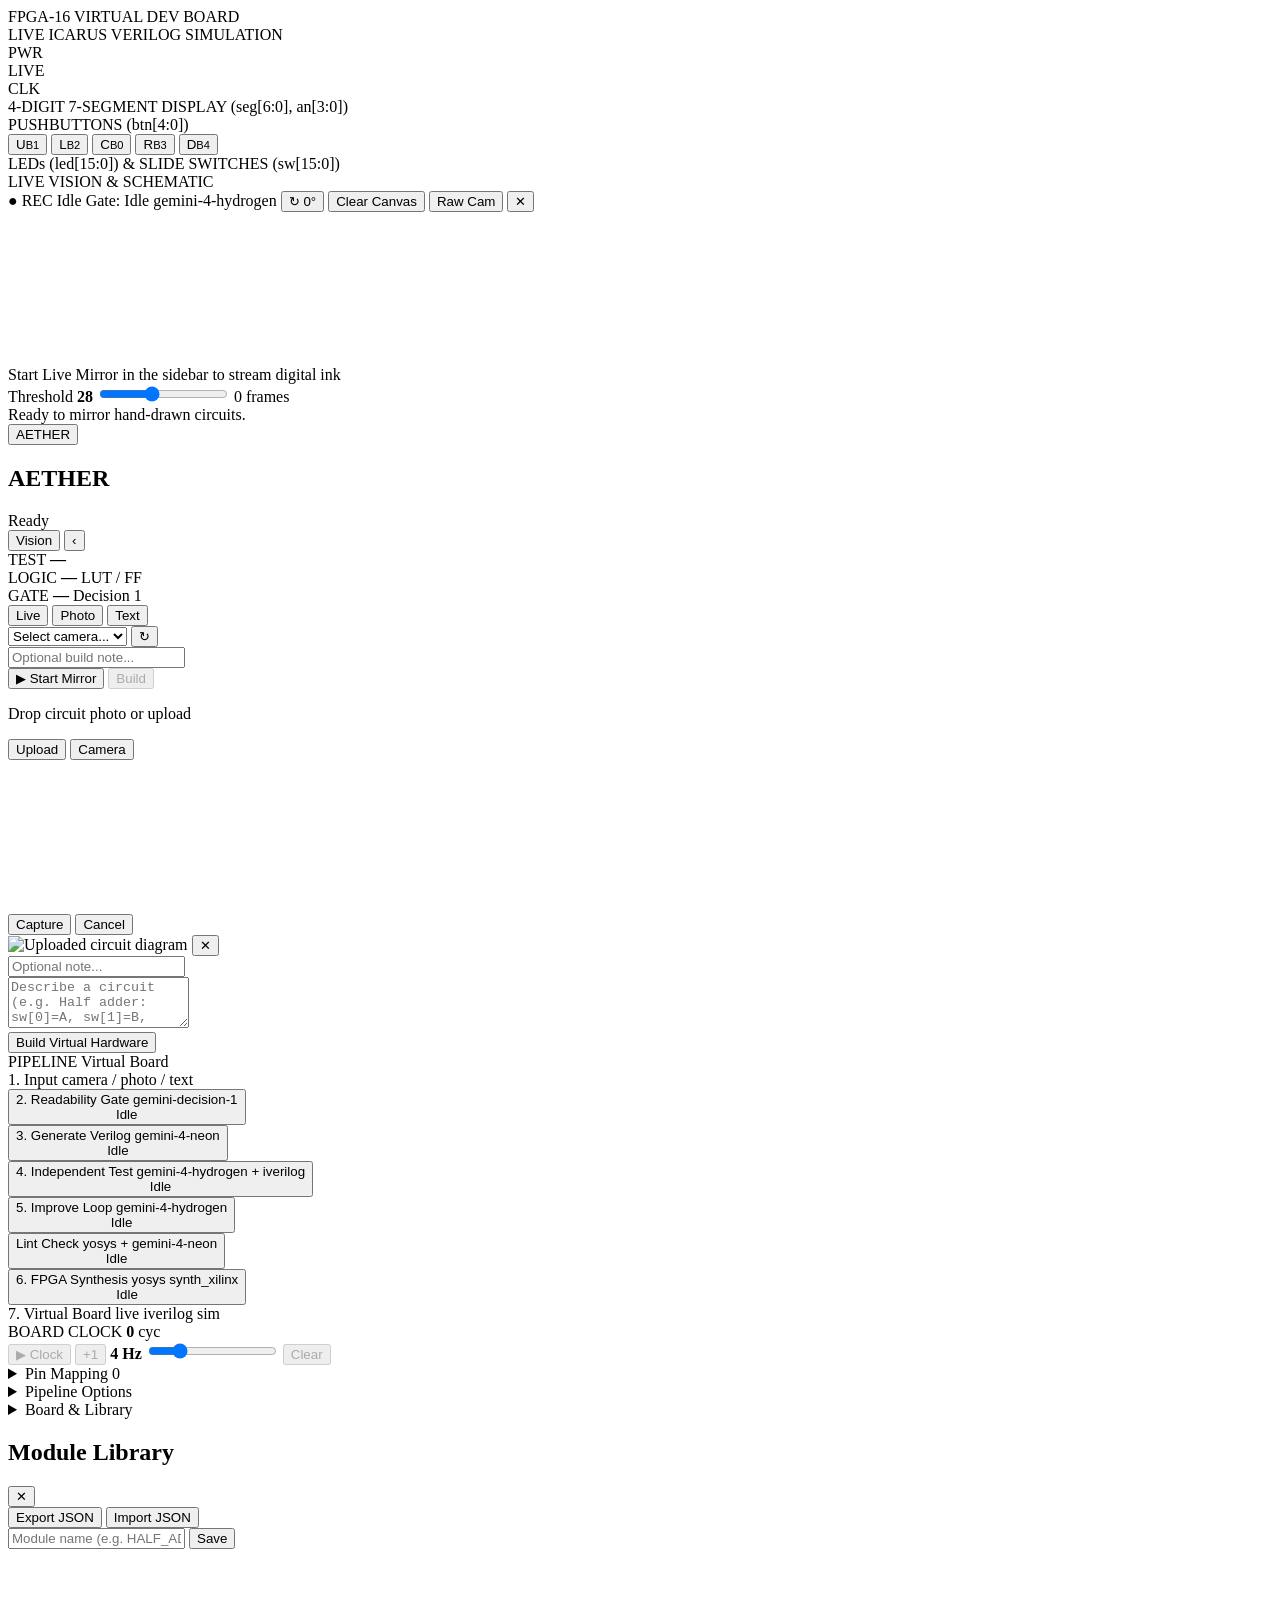
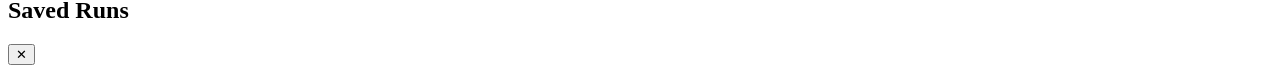
==== commit fdf4f41f: "Upgrade fast ink layer to clean persistent drawing canvas with hand/noise rejection, rotation, and c" ====
--- a/app/static/index.html
+++ b/app/static/index.html
@@ -90,6 +90,8 @@
           <span id="live-ink-fps" class="mini-pill">Idle</span>
           <span id="live-gate-pill" class="mini-pill">Gate: Idle</span>
           <span id="live-reader-pill" class="mini-pill">gemini-4-hydrogen</span>
+          <button type="button" id="btn-rotate-ink" class="btn-chip" title="Rotate canvas 90°">↻ 0°</button>
+          <button type="button" id="btn-clear-ink" class="btn-chip" title="Clear accumulated ink canvas">Clear Canvas</button>
           <button type="button" id="btn-toggle-raw-cam" class="btn-chip">Raw Cam</button>
           <button type="button" id="btn-close-vision" class="icon-btn sm" title="Hide Vision Overlay">✕</button>
         </div>
@@ -106,8 +108,8 @@
           </div>
           <div class="pane-footer">
             <label class="ink-slider-label">
-              <span>Threshold <strong id="ink-thresh-val">24</strong></span>
-              <input type="range" id="ink-thresh-slider" min="10" max="55" value="24" />
+              <span>Threshold <strong id="ink-thresh-val">28</strong></span>
+              <input type="range" id="ink-thresh-slider" min="10" max="55" value="28" />
             </label>
             <span id="live-frame-stats" class="stat-muted">0 frames</span>
           </div>
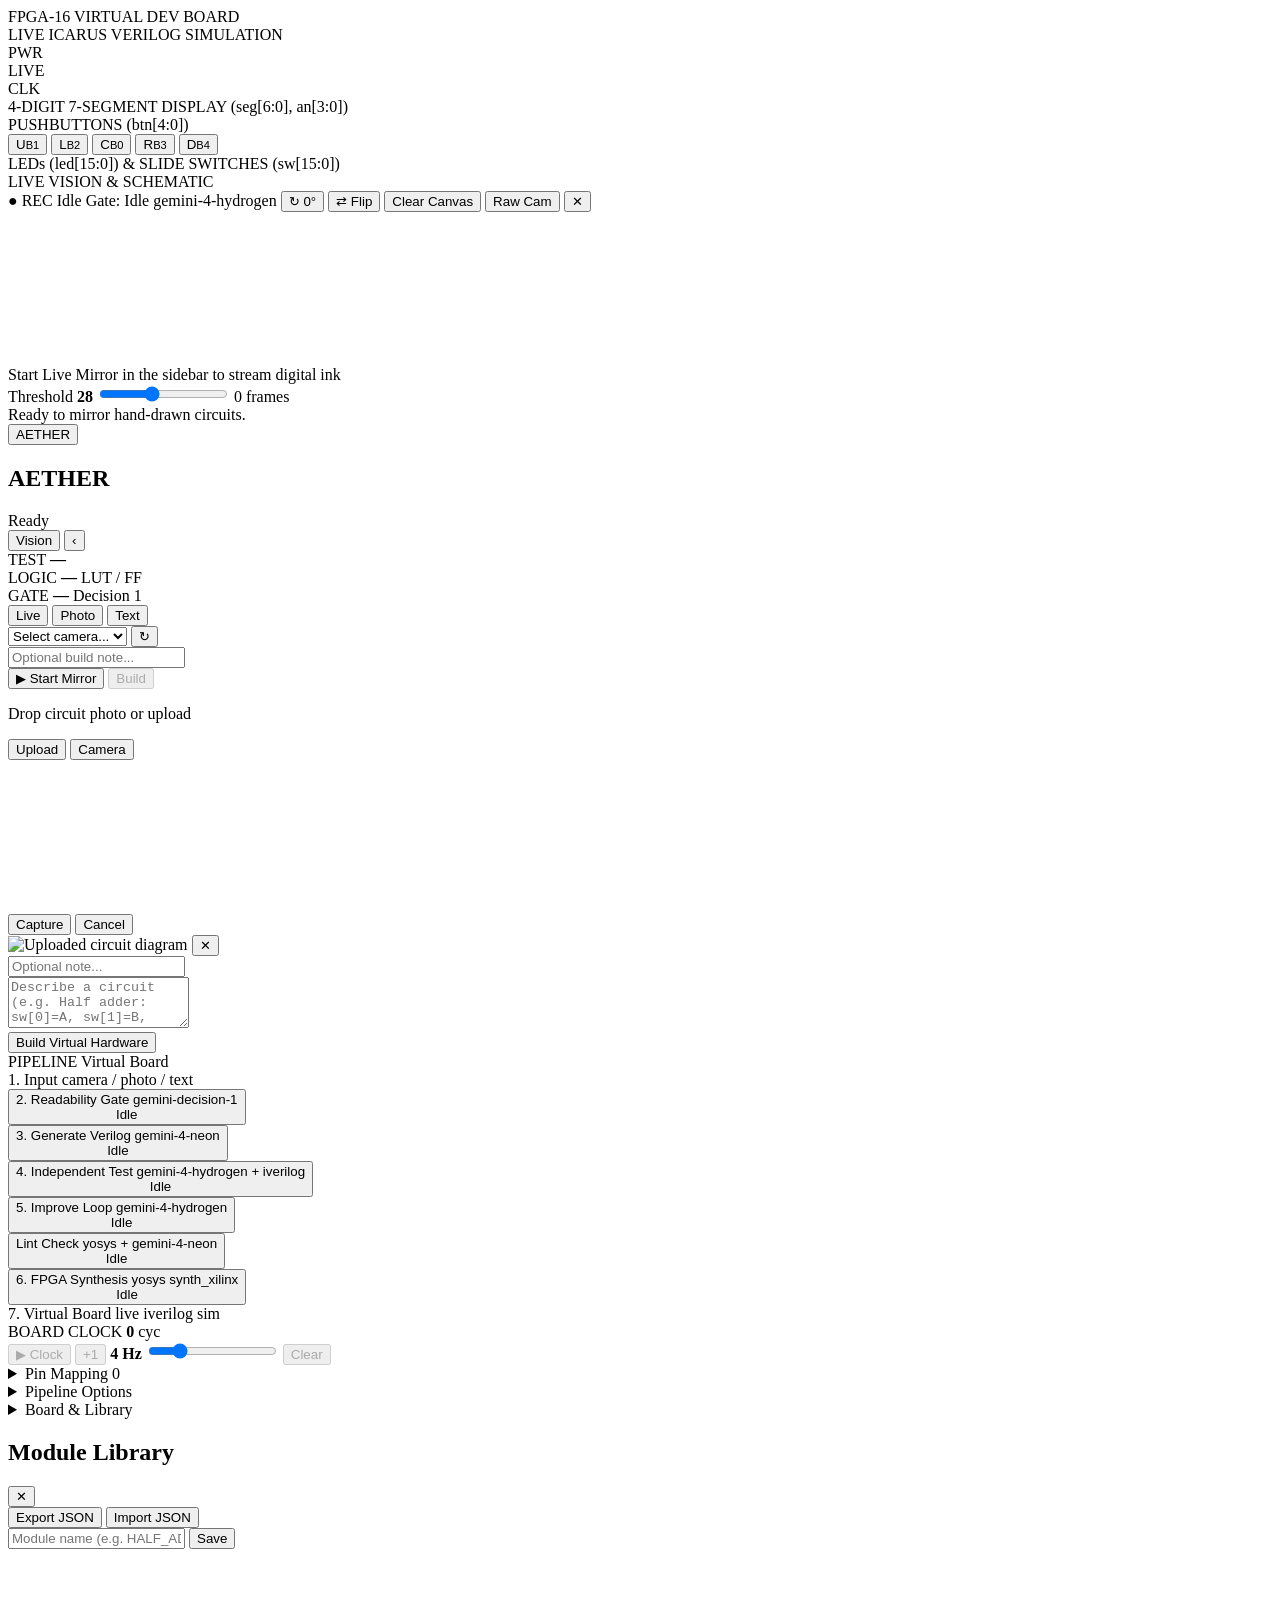
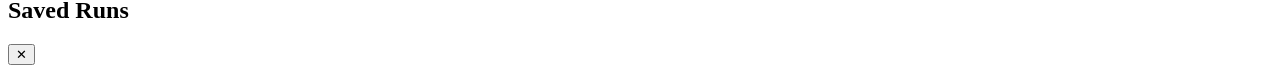
==== commit e73fea49: "Add persistent camera rotation (0/90/180/270) and mirror flip across preview, ink, and AI frames" ====
--- a/app/static/index.html
+++ b/app/static/index.html
@@ -90,7 +90,8 @@
           <span id="live-ink-fps" class="mini-pill">Idle</span>
           <span id="live-gate-pill" class="mini-pill">Gate: Idle</span>
           <span id="live-reader-pill" class="mini-pill">gemini-4-hydrogen</span>
-          <button type="button" id="btn-rotate-ink" class="btn-chip" title="Rotate canvas 90°">↻ 0°</button>
+          <button type="button" id="btn-rotate-ink" class="btn-chip" title="Rotate camera, ink, and AI frames 90°">↻ 0°</button>
+          <button type="button" id="btn-flip-ink" class="btn-chip" title="Mirror/flip camera, ink, and AI frames horizontally">⇄ Flip</button>
           <button type="button" id="btn-clear-ink" class="btn-chip" title="Clear accumulated ink canvas">Clear Canvas</button>
           <button type="button" id="btn-toggle-raw-cam" class="btn-chip">Raw Cam</button>
           <button type="button" id="btn-close-vision" class="icon-btn sm" title="Hide Vision Overlay">✕</button>
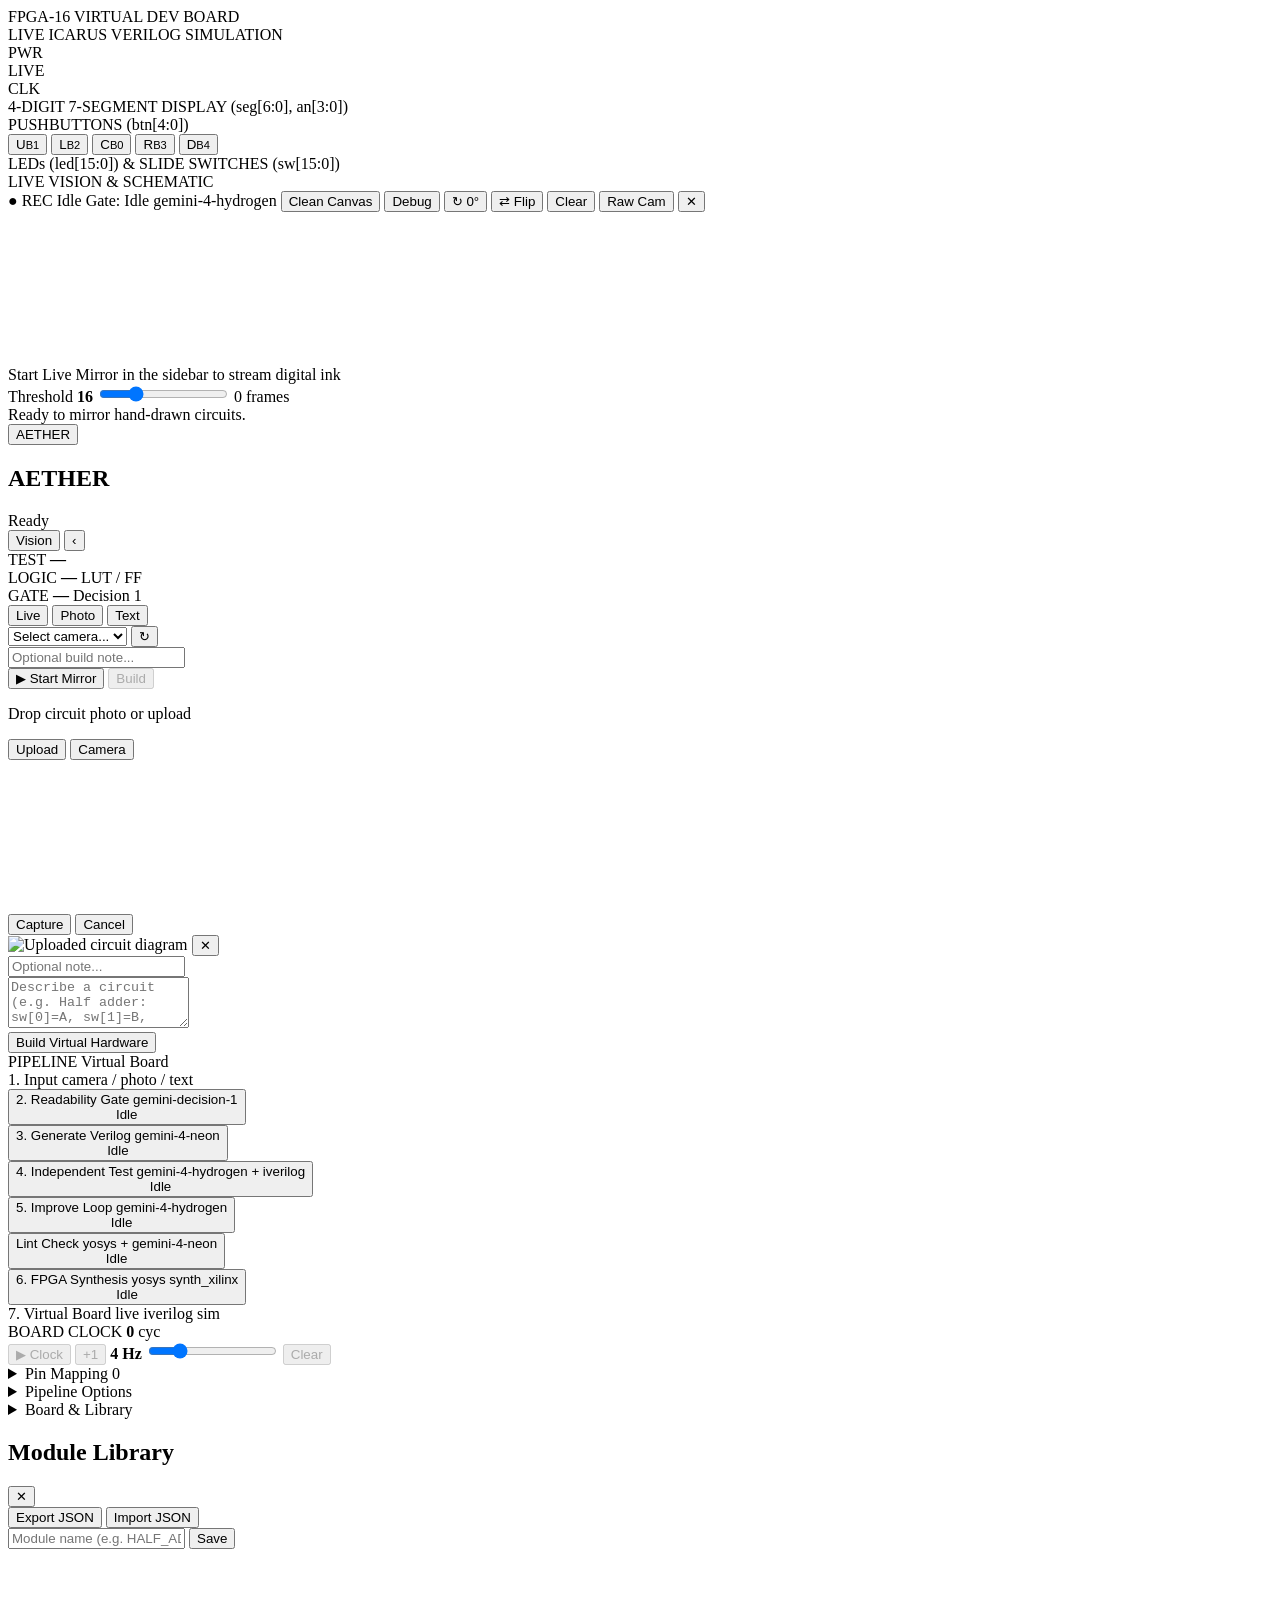
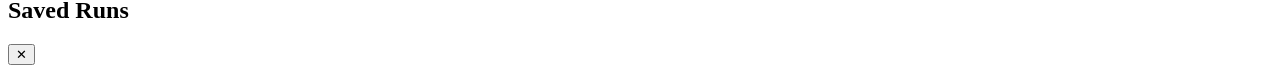
==== commit e0235130: "Loosen clean ink filters (~80ms confirm, warm-paper-safe skin mask), add Debug overlay and Clean/Raw" ====
--- a/app/static/index.html
+++ b/app/static/index.html
@@ -90,9 +90,11 @@
           <span id="live-ink-fps" class="mini-pill">Idle</span>
           <span id="live-gate-pill" class="mini-pill">Gate: Idle</span>
           <span id="live-reader-pill" class="mini-pill">gemini-4-hydrogen</span>
+          <button type="button" id="btn-ink-mode" class="btn-chip active" title="Switch between Clean persistent canvas and Raw filtered ink">Clean Canvas</button>
+          <button type="button" id="btn-ink-debug" class="btn-chip" title="Show which filter removes strokes (Red=Hand, Orange=Blob, Purple=Ruled, Yellow=Dark)">Debug</button>
           <button type="button" id="btn-rotate-ink" class="btn-chip" title="Rotate camera, ink, and AI frames 90°">↻ 0°</button>
           <button type="button" id="btn-flip-ink" class="btn-chip" title="Mirror/flip camera, ink, and AI frames horizontally">⇄ Flip</button>
-          <button type="button" id="btn-clear-ink" class="btn-chip" title="Clear accumulated ink canvas">Clear Canvas</button>
+          <button type="button" id="btn-clear-ink" class="btn-chip" title="Clear accumulated ink canvas">Clear</button>
           <button type="button" id="btn-toggle-raw-cam" class="btn-chip">Raw Cam</button>
           <button type="button" id="btn-close-vision" class="icon-btn sm" title="Hide Vision Overlay">✕</button>
         </div>
@@ -109,8 +111,8 @@
           </div>
           <div class="pane-footer">
             <label class="ink-slider-label">
-              <span>Threshold <strong id="ink-thresh-val">28</strong></span>
-              <input type="range" id="ink-thresh-slider" min="10" max="55" value="28" />
+              <span>Threshold <strong id="ink-thresh-val">16</strong></span>
+              <input type="range" id="ink-thresh-slider" min="6" max="45" value="16" />
             </label>
             <span id="live-frame-stats" class="stat-muted">0 frames</span>
           </div>
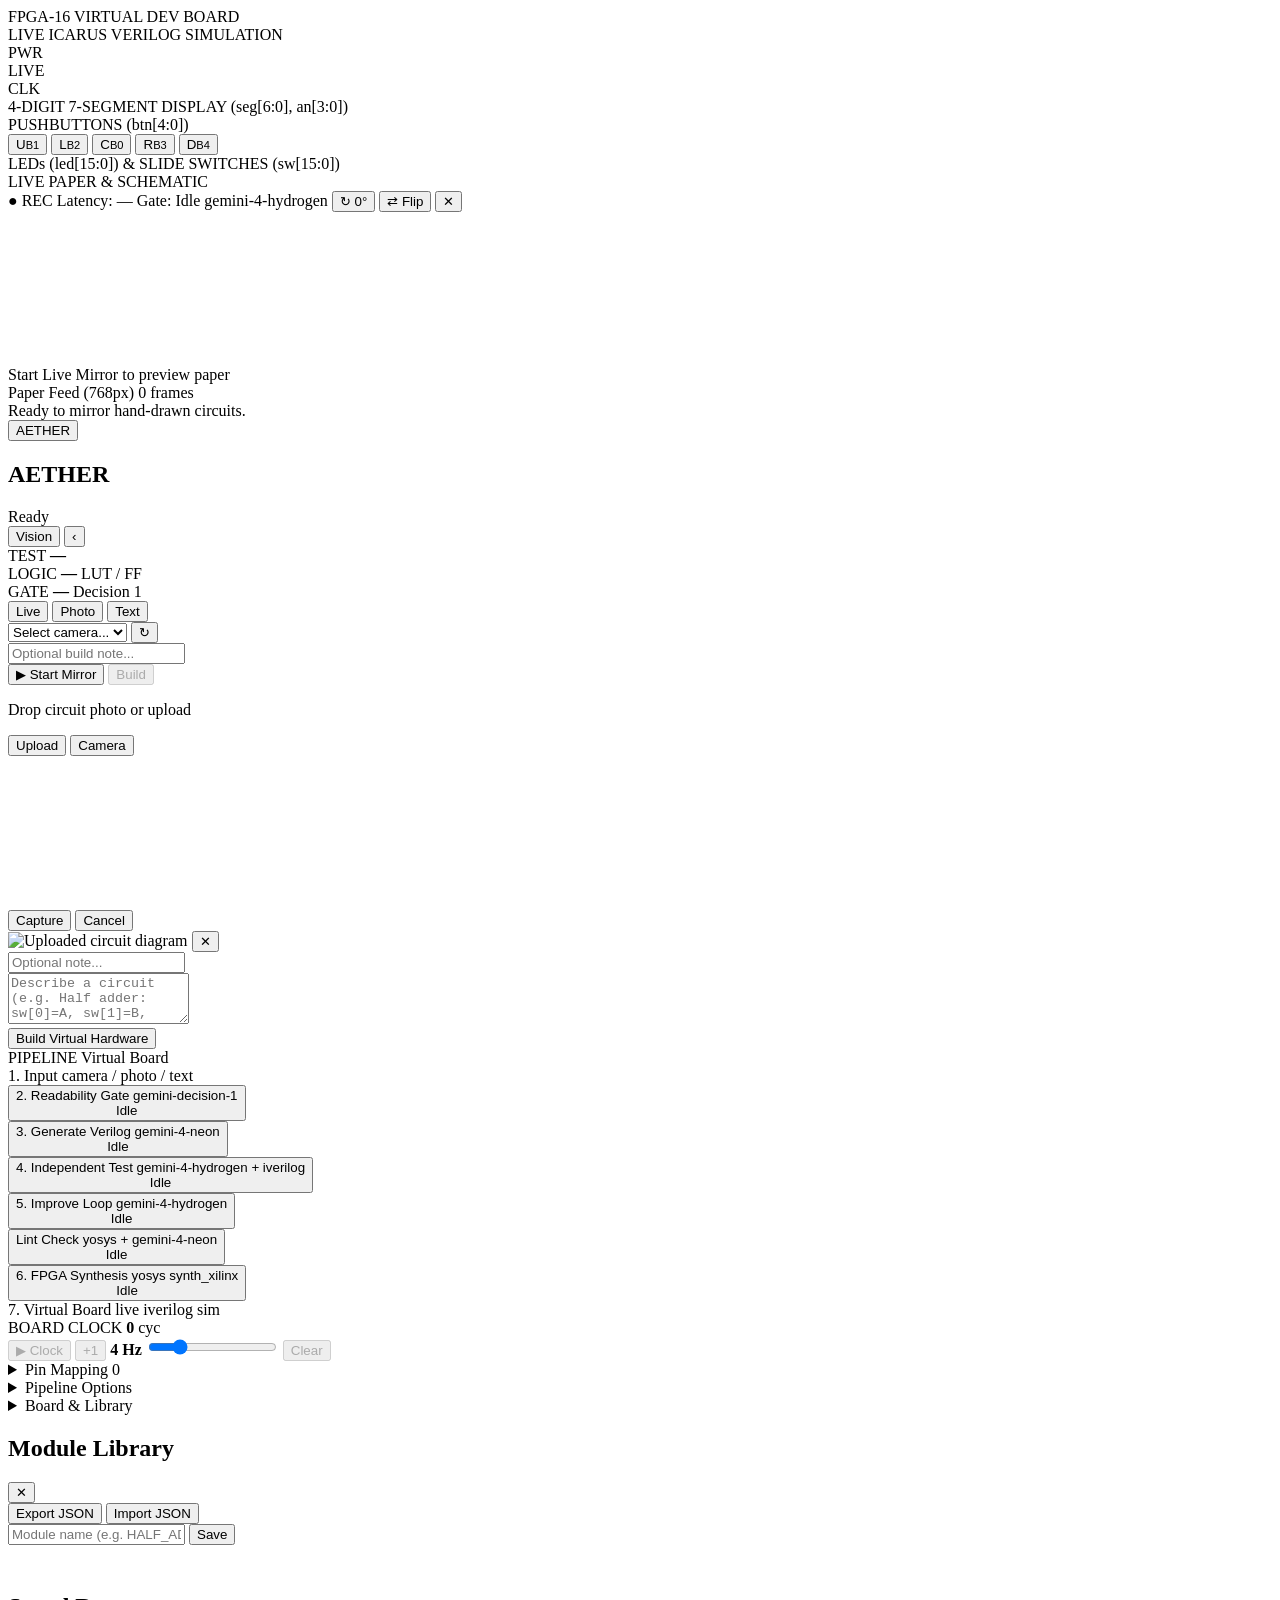
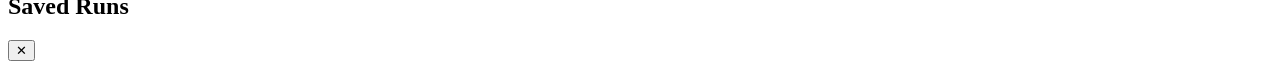
==== commit 4013b611: "Remove ink canvas, give schematic main space with small rotated camera preview, low thinking + 768px" ====
--- a/app/static/index.html
+++ b/app/static/index.html
@@ -81,44 +81,36 @@
       </div>
     </div>
 
-    <!-- On-Demand Vision Overlay (Live Camera/Ink + Clean Schematic — hidden by default so 3D board is unobstructed) -->
+    <!-- On-Demand Vision Overlay (Small Live Camera Preview + Main Gemini Schematic) -->
     <section class="hero-vision-dock" id="hero-vision-dock" aria-label="Live Vision and Schematic">
       <div class="vision-topbar">
-        <span class="vision-title">LIVE VISION &amp; SCHEMATIC</span>
+        <span class="vision-title">LIVE PAPER &amp; SCHEMATIC</span>
         <div class="vision-topbar-actions">
           <span id="live-rec-badge" class="rec-badge hidden">● REC</span>
-          <span id="live-ink-fps" class="mini-pill">Idle</span>
+          <span id="live-latency-pill" class="mini-pill">Latency: —</span>
           <span id="live-gate-pill" class="mini-pill">Gate: Idle</span>
           <span id="live-reader-pill" class="mini-pill">gemini-4-hydrogen</span>
-          <button type="button" id="btn-ink-mode" class="btn-chip active" title="Switch between Clean persistent canvas and Raw filtered ink">Clean Canvas</button>
-          <button type="button" id="btn-ink-debug" class="btn-chip" title="Show which filter removes strokes (Red=Hand, Orange=Blob, Purple=Ruled, Yellow=Dark)">Debug</button>
-          <button type="button" id="btn-rotate-ink" class="btn-chip" title="Rotate camera, ink, and AI frames 90°">↻ 0°</button>
-          <button type="button" id="btn-flip-ink" class="btn-chip" title="Mirror/flip camera, ink, and AI frames horizontally">⇄ Flip</button>
-          <button type="button" id="btn-clear-ink" class="btn-chip" title="Clear accumulated ink canvas">Clear</button>
-          <button type="button" id="btn-toggle-raw-cam" class="btn-chip">Raw Cam</button>
+          <button type="button" id="btn-rotate-ink" class="btn-chip" title="Rotate camera preview and AI frames 90°">↻ 0°</button>
+          <button type="button" id="btn-flip-ink" class="btn-chip" title="Mirror/flip camera preview and AI frames horizontally">⇄ Flip</button>
           <button type="button" id="btn-close-vision" class="icon-btn sm" title="Hide Vision Overlay">✕</button>
         </div>
       </div>
 
       <div class="vision-grid">
-        <div class="hero-pane">
-          <div class="live-video-box" id="live-ink-box">
-            <canvas id="live-ink-canvas" class="ink-canvas"></canvas>
-            <video id="live-video" class="pip-video hidden" autoplay playsinline muted title="Click to toggle Raw Camera / Digital Ink"></video>
+        <div class="hero-pane camera-preview-pane">
+          <div class="live-video-box" id="live-cam-box">
+            <video id="live-video" class="cam-preview-video hidden" autoplay playsinline muted></video>
             <div id="live-video-placeholder" class="live-placeholder">
-              Start Live Mirror in the sidebar to stream digital ink
+              Start Live Mirror to preview paper
             </div>
           </div>
           <div class="pane-footer">
-            <label class="ink-slider-label">
-              <span>Threshold <strong id="ink-thresh-val">16</strong></span>
-              <input type="range" id="ink-thresh-slider" min="6" max="45" value="16" />
-            </label>
+            <span class="stat-muted">Paper Feed (768px)</span>
             <span id="live-frame-stats" class="stat-muted">0 frames</span>
           </div>
         </div>
 
-        <div class="hero-pane">
+        <div class="hero-pane schematic-main-pane">
           <div id="live-schematic-canvas" class="schematic-box"></div>
           <div id="live-status-bar" class="pane-footer">
             <span id="live-status-text" class="status-truncate">Ready to mirror hand-drawn circuits.</span>
@@ -493,7 +485,6 @@
 
   <canvas id="capture-canvas" hidden></canvas>
   <script src="/static/elk.bundled.js"></script>
-  <script src="/static/ink.js"></script>
   <script src="/static/schematic.js"></script>
   <script src="/static/app.js"></script>
 </body>
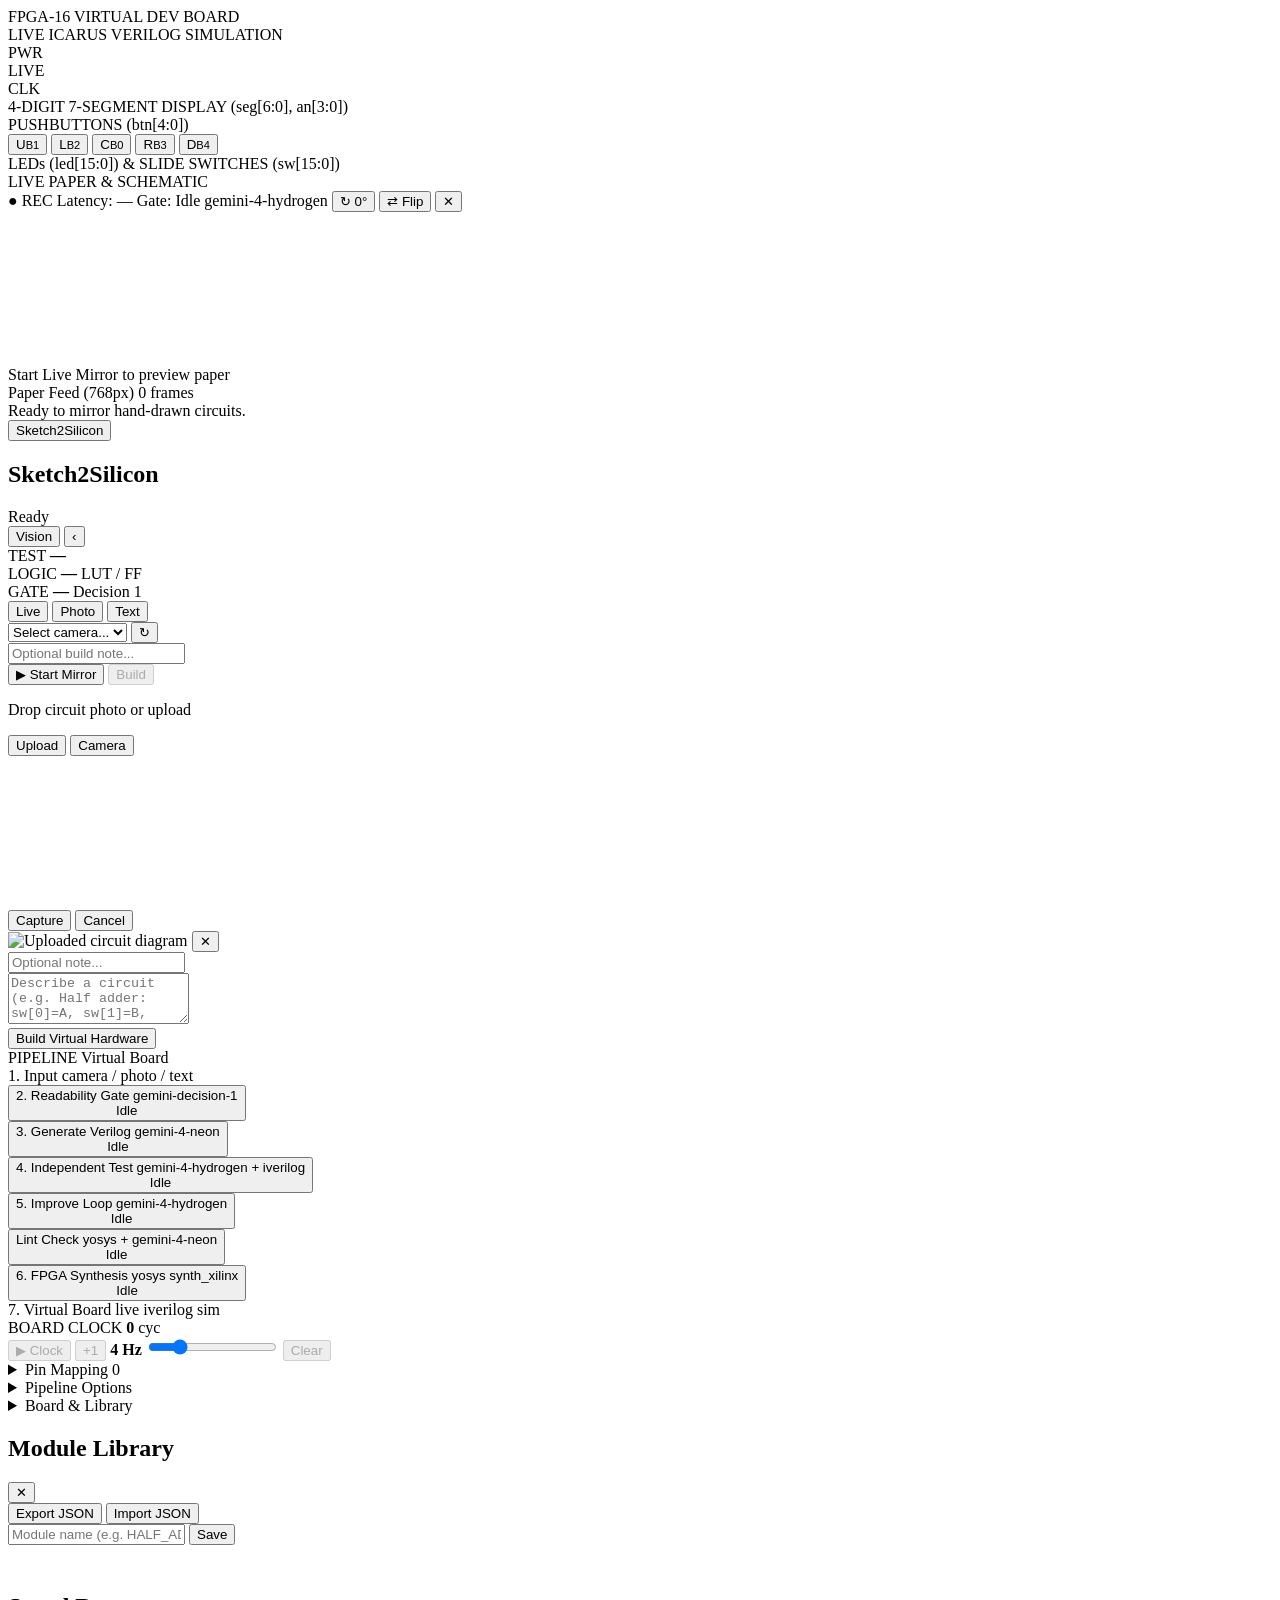
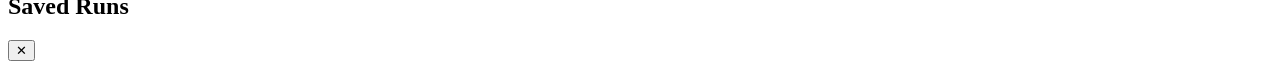
==== commit 81ece76d: "Rename app to Sketch2Silicon" ====
--- a/app/static/index.html
+++ b/app/static/index.html
@@ -3,7 +3,7 @@
 <head>
   <meta charset="UTF-8" />
   <meta name="viewport" content="width=device-width, initial-scale=1.0" />
-  <title>AETHER</title>
+  <title>Sketch2Silicon</title>
   <link rel="preconnect" href="https://fonts.googleapis.com" />
   <link rel="preconnect" href="https://fonts.gstatic.com" crossorigin />
   <link href="https://fonts.googleapis.com/css2?family=Geist:wght@400;500;600;700;800&display=swap" rel="stylesheet" />
@@ -130,7 +130,7 @@
 
   <!-- Sidebar Collapsed Re-Open Pill -->
   <button type="button" id="btn-sidebar-expand" class="sidebar-reopen-btn hidden" title="Open Sidebar">
-    <span>AETHER</span>
+    <span>Sketch2Silicon</span>
   </button>
 
   <!-- =========================================================
@@ -141,7 +141,7 @@
       <!-- App Header -->
       <header class="sidebar-header">
         <div class="brand">
-          <h1>AETHER</h1>
+          <h1>Sketch2Silicon</h1>
           <span class="status-badge idle" id="status-board">Ready</span>
         </div>
         <div class="header-actions">
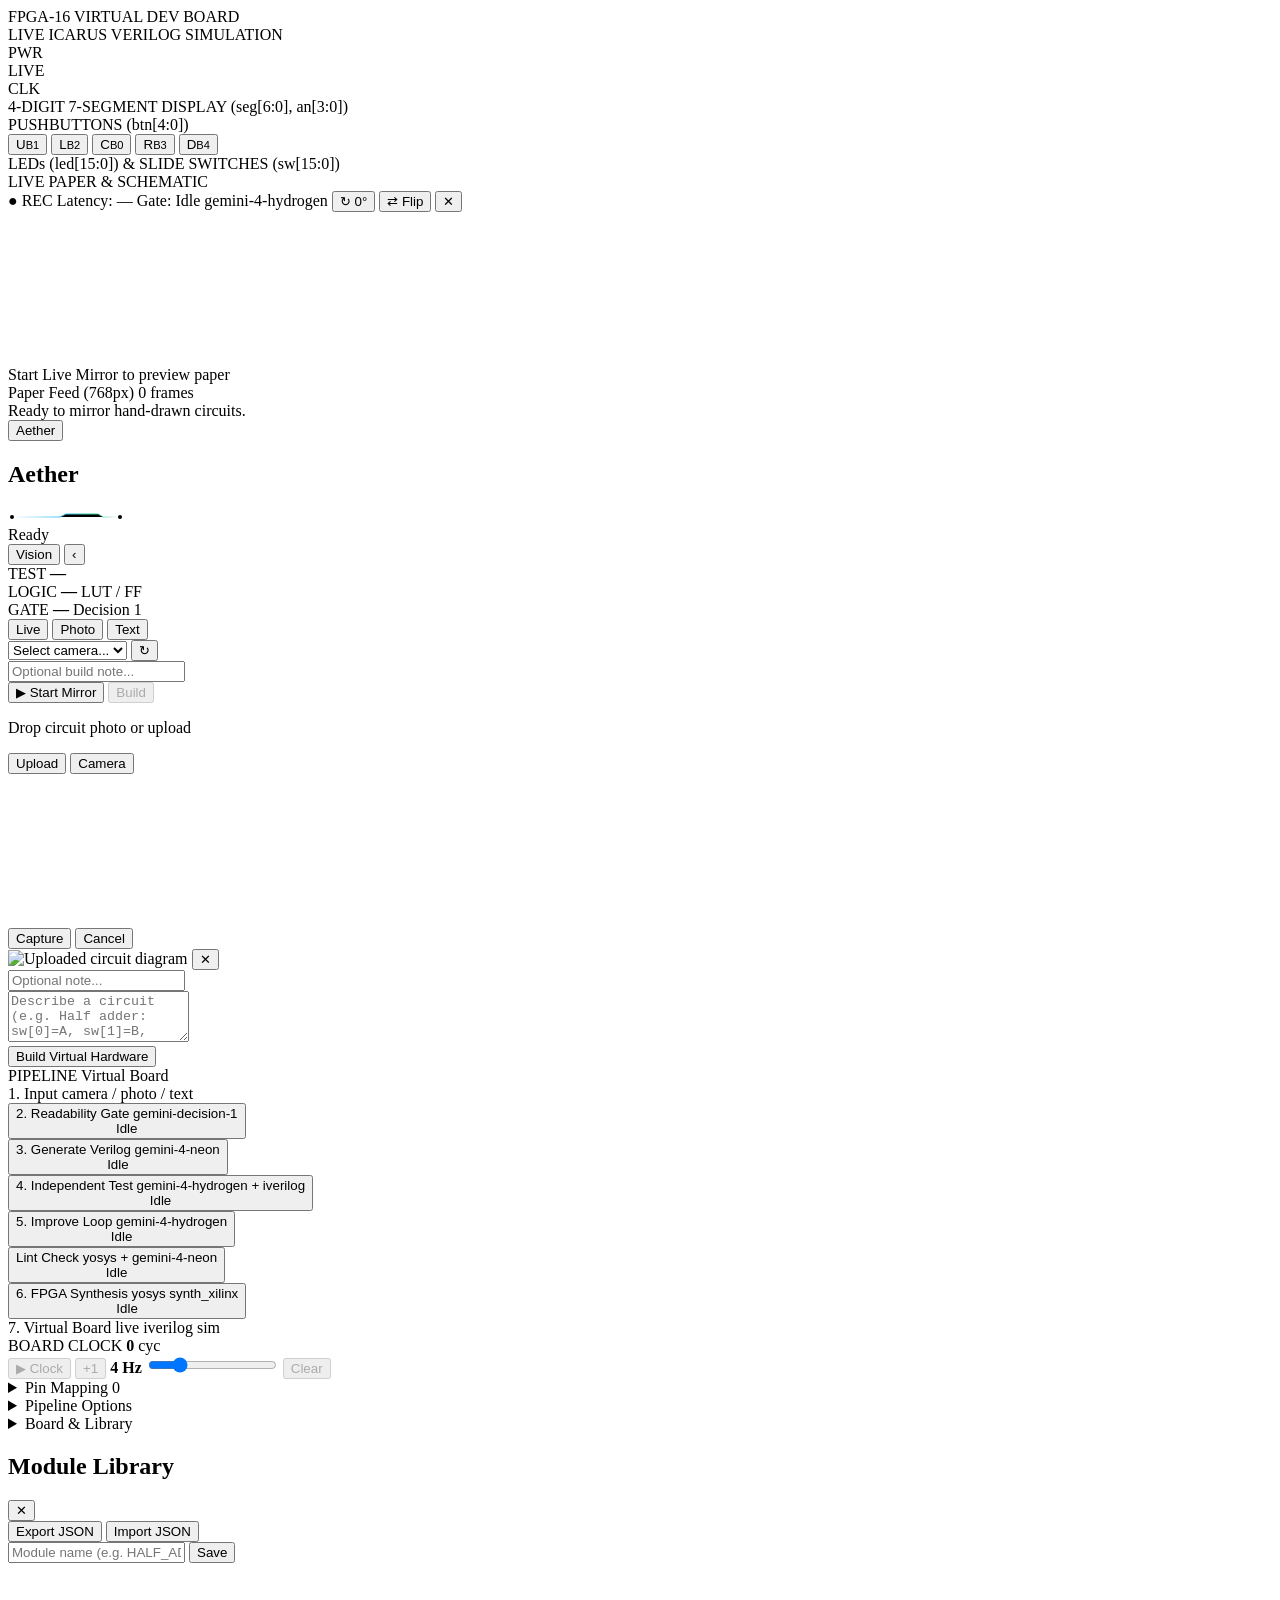
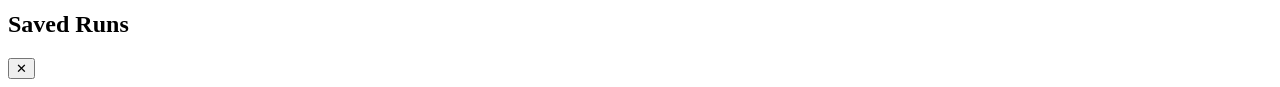
==== commit a8157eba: "Restore Aether branding and add lightweight animated PCB trace logo" ====
--- a/app/static/index.html
+++ b/app/static/index.html
@@ -3,7 +3,7 @@
 <head>
   <meta charset="UTF-8" />
   <meta name="viewport" content="width=device-width, initial-scale=1.0" />
-  <title>Sketch2Silicon</title>
+  <title>Aether</title>
   <link rel="preconnect" href="https://fonts.googleapis.com" />
   <link rel="preconnect" href="https://fonts.gstatic.com" crossorigin />
   <link href="https://fonts.googleapis.com/css2?family=Geist:wght@400;500;600;700;800&display=swap" rel="stylesheet" />
@@ -130,7 +130,7 @@
 
   <!-- Sidebar Collapsed Re-Open Pill -->
   <button type="button" id="btn-sidebar-expand" class="sidebar-reopen-btn hidden" title="Open Sidebar">
-    <span>Sketch2Silicon</span>
+    <span>Aether</span>
   </button>
 
   <!-- =========================================================
@@ -141,7 +141,26 @@
       <!-- App Header -->
       <header class="sidebar-header">
         <div class="brand">
-          <h1>Sketch2Silicon</h1>
+          <div class="aether-logo" aria-label="Aether">
+            <h1 class="aether-wordmark">Aether</h1>
+            <svg class="aether-trace" viewBox="0 0 116 10" width="116" height="10" aria-hidden="true">
+              <defs>
+                <linearGradient id="aetherPulseGrad" x1="0%" y1="0%" x2="100%" y2="0%">
+                  <stop offset="0%" stop-color="#38bdf8" stop-opacity="0" />
+                  <stop offset="45%" stop-color="#38bdf8" stop-opacity="0.95" />
+                  <stop offset="75%" stop-color="#34d399" stop-opacity="1" />
+                  <stop offset="100%" stop-color="#34d399" stop-opacity="0" />
+                </linearGradient>
+              </defs>
+              <!-- Static subtle PCB copper trace -->
+              <path class="aether-trace-base" d="M 4 5 H 52 L 58 2 H 90 L 95 5 H 112" />
+              <!-- Animated light pulse travelling along the trace -->
+              <path class="aether-trace-pulse" d="M 4 5 H 52 L 58 2 H 90 L 95 5 H 112" stroke="url(#aetherPulseGrad)" />
+              <!-- Via / solder pads -->
+              <circle class="aether-pad" cx="4" cy="5" r="2" />
+              <circle class="aether-pad aether-pad-end" cx="112" cy="5" r="2" />
+            </svg>
+          </div>
           <span class="status-badge idle" id="status-board">Ready</span>
         </div>
         <div class="header-actions">
